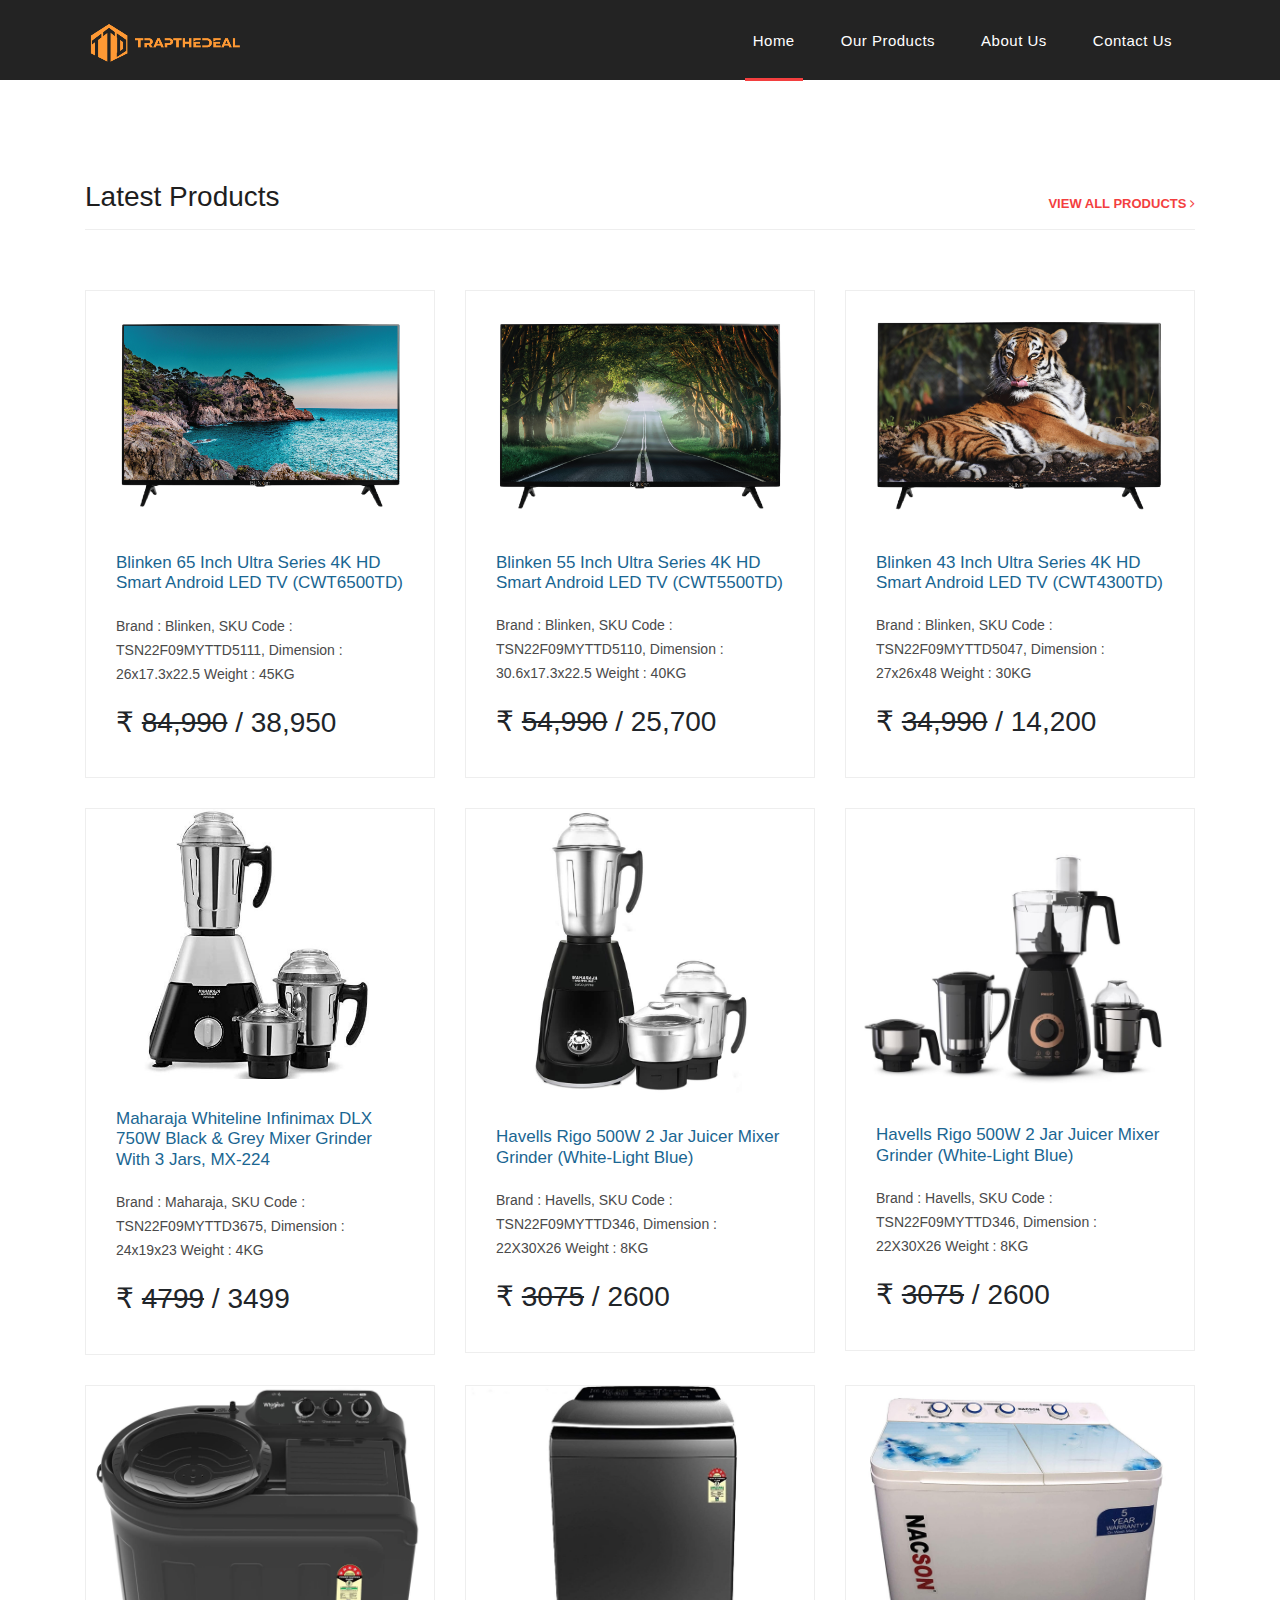
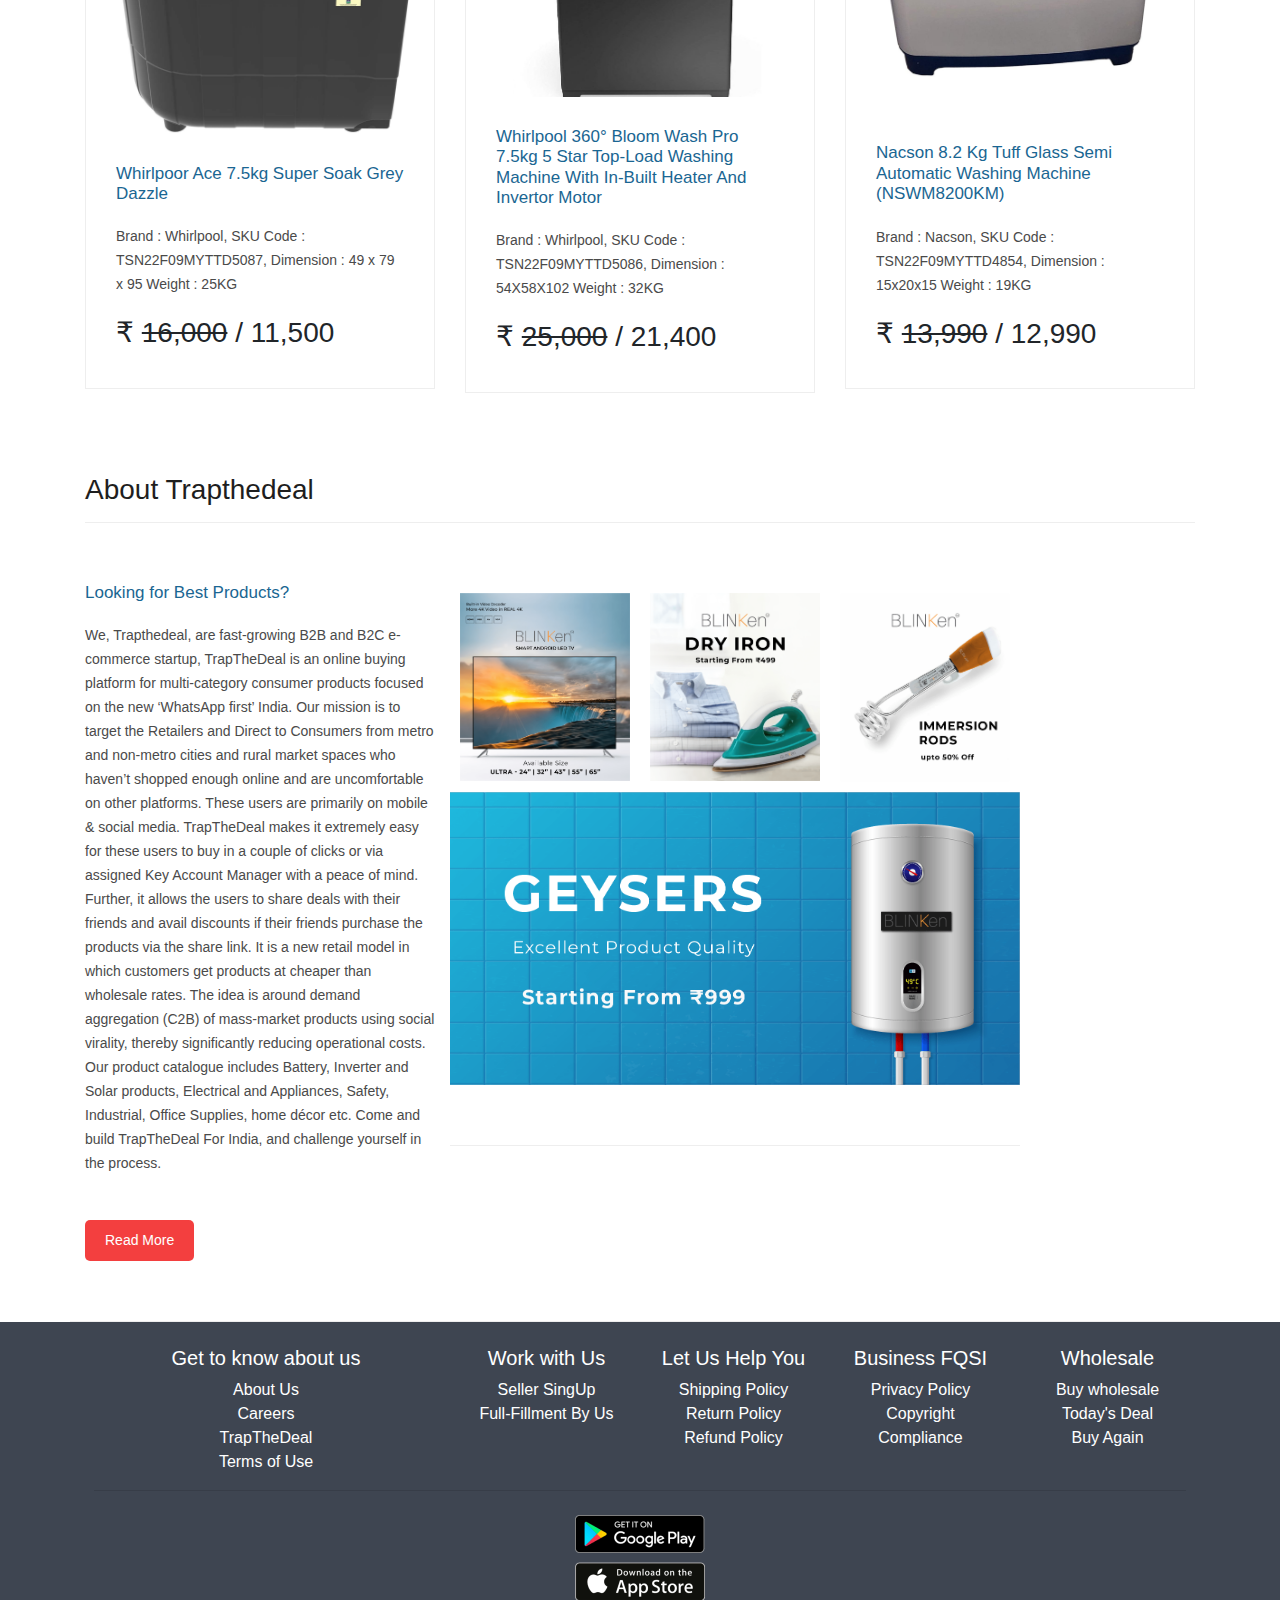
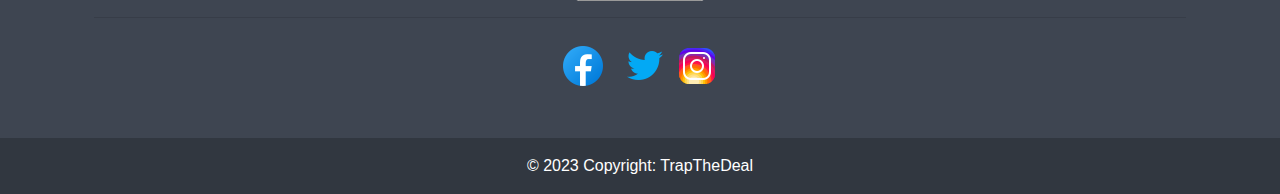
==== index.html @ 31ab30d5 "Update index.html" ====
<!DOCTYPE html>
<html lang="en">

<head>
    <meta charset="UTF-8">
    <meta http-equiv="X-UA-Compatible" content="IE=edge">
    <meta name="viewport" content="width=device-width, initial-scale=1">
    <title>Trapthedeal</title>
    <link rel="icon" href="assets/images/logo.png">
    <link rel="stylesheet" href="assets/css/fontawesome.css">
    <link rel="stylesheet" href="assets/css/templatemo-sixteen.css">
    <link rel="stylesheet" href="assets/css/owl.css">
    <link href="https://fonts.googleapis.com/css?family=Poppins:100,200,300,400,500,600,700,800,900&display=swap" rel="stylesheet">
    <link rel="stylesheet" href="assets/vendor/bootstrap/css/bootstrap.min.css">
    <link rel="stylesheet" href="assets/css/responsive.css">
</head>

<body>
    <!-- Header Start -->
    <header class="">
        <nav class="navbar navbar-expand-lg">
            <div class="container">
                <a title="logo" href="index.html" class="navbar-brand"><img src="assets/images/logo.png" alt="logo"></a>
                <button class="navbar-toggler" type="button" data-toggle="collapse" data-target="#navbarResponsive" aria-controls="navbarResponsive" aria-expanded="false" aria-label="Toggle navigation">
                    <span class="navbar-toggler-icon"></span>
                  </button>
                <div class="collapse navbar-collapse" id="navbarResponsive">
                    <ul class="navbar-nav ml-auto">
                        <li class="nav-item active">
                            <a class="nav-link" href="index.html">Home
                  <span class="sr-only">(current)</span>
                </a>
                        </li>
                        <li class="nav-item">
                            <a class="nav-link" href="products.html">Our Products</a>
                        </li>
                        <li class="nav-item">
                            <a class="nav-link" href="about.html">About Us</a>
                        </li>
                        <li class="nav-item">
                            <a class="nav-link" href="contact.html">Contact Us</a>
                        </li>
                    </ul>
                </div>
            </div>
        </nav>
    </header>
    <!-- Header Ends -->

    <!-- Page Content -->
    <!-- Banner Starts Here -->
    <div class="banner header-text">
        <div class="owl-banner owl-carousel">
            <div class="banner-item-01">
                <div class="text-content">
                    <h4>Best Offer</h4>
                    <h2>New Arrivals</h2>
                </div>
            </div>
            <div class="banner-item-02">
                <div class="text-content">
                    <h4>Flash Deals</h4>
                    <h2>Get your best products</h2>
                </div>
            </div>
            <div class="banner-item-03">
                <div class="text-content">
                    <h4>Last Minute</h4>
                    <h2>Grab last minute deals</h2>
                </div>
            </div>
        </div>
    </div>
    <!-- Banner Ends -->

    <div class="latest-products">
        <div class="container">
            <div class="row">
                <div class="col-md-12">
                    <div class="section-heading">
                        <h2>Latest Products</h2>
                        <a href="products.html">view all products <i class="fa fa-angle-right"></i></a>
                    </div>
                </div>
                <div class="col-md-4">
                    <div class="product-item">
                        <a title="link" href="#"><img src="assets/images/tv1.png" alt="tv"></a>
                        <div class="down-content">
                            <a title="tv" href="#">
                                <h4>Blinken 65 Inch Ultra Series 4K HD Smart Android LED TV (CWT6500TD)</h4>
                            </a>
                            <p>Brand : Blinken, SKU Code : TSN22F09MYTTD5111, Dimension : 26x17.3x22.5 Weight : 45KG</p>
                            <h3>₹
                                <del>84,990</del> / 38,950</h3>
                        </div>
                    </div>
                </div>
                <div class="col-md-4">
                    <div class="product-item">
                        <a title="link" href="#"><img src="assets/images/tv2.png" alt="tv"></a>
                        <div class="down-content">
                            <a href="#" title="tv">
                                <h4>Blinken 55 Inch Ultra Series 4K HD Smart Android LED TV (CWT5500TD)</h4>
                            </a>
                            <p>Brand : Blinken, SKU Code : TSN22F09MYTTD5110, Dimension : 30.6x17.3x22.5 Weight : 40KG</p>
                            <h3>₹ <del>54,990</del> / 25,700</h3>
                        </div>
                    </div>
                </div>
                <div class="col-md-4">
                    <div class="product-item">
                        <a title="link" href="#"><img src="assets/images/tv3.png" alt="tv"></a>
                        <div class="down-content">
                            <a href="#" title="tv">
                                <h4>Blinken 43 Inch Ultra Series 4K HD Smart Android LED TV (CWT4300TD)</h4>
                            </a>
                            <p>Brand : Blinken, SKU Code : TSN22F09MYTTD5047, Dimension : 27x26x48 Weight : 30KG</p>
                            <h3>₹ <del>34,990</del> / 14,200</h3>
                        </div>
                    </div>
                </div>
                <div class="col-md-4">
                    <div class="product-item">
                        <a title="link" href="#"><img src="assets/images/mg61.jpg" alt="mixer"></a>
                        <div class="down-content">
                            <a href="#" title="mixer">
                                <h4>Maharaja Whiteline Infinimax DLX 750W Black & Grey Mixer Grinder With 3 Jars, MX-224</h4>
                            </a>
                            <p>Brand : Maharaja, SKU Code : TSN22F09MYTTD3675, Dimension : 24x19x23 Weight : 4KG</p>
                            <h3>₹ <del>4799</del> / 3499</h3>
                        </div>
                    </div>
                </div>
                <div class="col-md-4">
                    <div class="product-item">
                        <a title="link" href="#"><img src="assets/images/mg5.jpg" alt="mixer"></a>
                        <div class="down-content">
                            <a href="#" title="mixer">
                                <h4>Havells Rigo 500W 2 Jar Juicer Mixer Grinder (White-Light Blue)</h4>
                            </a>
                            <p>Brand : Havells, SKU Code : TSN22F09MYTTD346, Dimension : 22X30X26 Weight : 8KG</p>
                            <h3>₹ <del>3075</del> / 2600</h3>
                        </div>
                    </div>
                </div>
                <div class="col-md-4">
                    <div class="product-item">
                        <a title="link" href="#"><img src="assets/images/mg71.jpg" alt="mixer"></a>
                        <div class="down-content">
                            <a href="#" title="mixer">
                                <h4>Havells Rigo 500W 2 Jar Juicer Mixer Grinder (White-Light Blue)</h4>
                            </a>
                            <p>Brand : Havells, SKU Code : TSN22F09MYTTD346, Dimension : 22X30X26 Weight : 8KG</p>
                            <h3>₹ <del>3075</del> / 2600</h3>
                        </div>
                    </div>
                </div>
                <div class="col-md-4">
                    <div class="product-item">
                        <a title="link" href="#"><img src="assets/images/wm3.jpg" alt="Washing Machine"></a>
                        <div class="down-content">
                            <a href="#" title="WM">
                                <h4>Whirlpoor Ace 7.5kg Super Soak Grey Dazzle</h4>
                            </a>
                            <p>Brand : Whirlpool, SKU Code : TSN22F09MYTTD5087, Dimension : 49 x 79 x 95 Weight : 25KG</p>
                            <h3>₹ <del>16,000</del> / 11,500</h3>
                        </div>
                    </div>
                </div>
                <div class="col-md-4">
                    <div class="product-item">
                        <a title="link" href="#"><img src="assets/images/wm41.jpg" alt="Washing Machine"></a>
                        <div class="down-content">
                            <a href="#" title="WM">
                                <h4>Whirlpool 360° Bloom Wash Pro 7.5kg 5 Star Top-Load Washing Machine With In-Built Heater And Invertor Motor</h4>
                            </a>
                            <p>Brand : Whirlpool, SKU Code : TSN22F09MYTTD5086, Dimension : 54X58X102 Weight : 32KG</p>
                            <h3>₹ <del>25,000</del> / 21,400</h3>
                        </div>
                    </div>
                </div>
                <div class="col-md-4">
                    <div class="product-item">
                        <a title="link" href="#"><img src="assets/images/wm7.jpg" alt="Washing Machine"></a>
                        <div class="down-content">
                            <a href="#" title="WM">
                                <h4>Nacson 8.2 Kg Tuff Glass Semi Automatic Washing Machine (NSWM8200KM)</h4>
                            </a>
                            <p>Brand : Nacson, SKU Code : TSN22F09MYTTD4854, Dimension : 15x20x15 Weight : 19KG</p>
                            <h3>₹ <del>13,990</del> / 12,990</h3>
                        </div>
                    </div>
                </div>
            </div>
        </div>
    </div>
    <div class="best-features">
        <div class="container">
            <div class="row">
                <div class="col-md-12">
                    <div class="section-heading">
                        <h2>About Trapthedeal</h2>
                    </div>
                </div>
                <div class="col-md-4">
                    <div class="left-content">
                        <h4>Looking for Best Products?</h4>
                        <p>
                            We, Trapthedeal, are fast-growing B2B and B2C e-commerce startup, TrapTheDeal is an online buying platform for multi-category consumer products focused on the new ‘WhatsApp first’ India. Our mission is to target the Retailers and Direct to Consumers from
                            metro and non-metro cities and rural market spaces who haven’t shopped enough online and are uncomfortable on other platforms. These users are primarily on mobile & social media. TrapTheDeal makes it extremely easy for these
                            users to buy in a couple of clicks or via assigned Key Account Manager with a peace of mind. Further, it allows the users to share deals with their friends and avail discounts if their friends purchase the products via the
                            share link. It is a new retail model in which customers get products at cheaper than wholesale rates. The idea is around demand aggregation (C2B) of mass-market products using social virality, thereby significantly reducing
                            operational costs. Our product catalogue includes Battery, Inverter and Solar products, Electrical and Appliances, Safety, Industrial, Office Supplies, home décor etc. Come and build TrapTheDeal For India, and challenge yourself
                            in the process.
                        </p>
                        <a href="about.html" class="filled-button" title="read more">Read More</a>
                    </div>
                </div>
                <div class="col-md-6">
                    <div class="right-image">
                        <div class="row">
                            <div class="column">
                                <img src="assets/images/img.png" alt="">
                            </div>
                            <div class="column">
                                <img src="assets/images/img1.png" alt="">
                            </div>
                            <div class="column">
                                <img src="assets/images/img2.png" alt="">
                            </div>
                            <img src="assets/images/website banner New-03-min.png" alt="">
                        </div>
                    </div>
                </div>
            </div>
        </div>
    </div>
    <footer class="text-center text-lg-start text-white" style="background-color: #3e4551">
        <!-- Grid container -->
        <div class="container p-4 pb-0">
            <!-- Section: Links -->
            <section class="">
                <!--Grid row-->
                <div class="row">
                    <!--Grid column-->
                    <div class="col-lg-4 col-md-6 mb-4 mb-md-0">
                        <h5>Get to know about us</h5>
                        <ul class="list-unstyled mb-0">
                            <li>
                                <a href="#!" class="text-white">About Us</a>
                            </li>
                            <li>
                                <a href="#!" class="text-white">Careers</a>
                            </li>
                            <li>
                                <a href="#!" class="text-white">TrapTheDeal</a>
                            </li>
                            <li>
                                <a href="#!" class="text-white">Terms of Use</a>
                            </li>
                        </ul>

                    </div>
                    <!--Grid column-->

                    <!--Grid column-->
                    <div class="col-lg-2">
                        <h5>Work with Us</h5>

                        <ul class="list-unstyled mb-0">
                            <li>
                                <a href="#!" class="text-white">Seller SingUp</a>
                            </li>
                            <li>
                                <a href="#!" class="text-white">Full-Fillment By Us</a>
                            </li>
                        </ul>
                    </div>
                    <!--Grid column-->

                    <!--Grid column-->
                    <div class="col-lg-2">
                        <h5>Let Us Help You</h5>

                        <ul class="list-unstyled mb-0">
                            <li>
                                <a href="#!" class="text-white">Shipping Policy</a>
                            </li>
                            <li>
                                <a href="#!" class="text-white">Return Policy</a>
                            </li>
                            <li>
                                <a href="#!" class="text-white">Refund Policy</a>
                            </li>
                        </ul>
                    </div>
                    <!--Grid column-->

                    <!--Grid column-->
                    <div class="col-lg-2">
                        <h5>Business FQSI</h5>

                        <ul class="list-unstyled mb-0">
                            <li>
                                <a href="#!" class="text-white">Privacy Policy</a>
                            </li>
                            <li>
                                <a href="#!" class="text-white">Copyright</a>
                            </li>
                            <li>
                                <a href="#!" class="text-white">Compliance</a>
                            </li>
                        </ul>
                    </div>
                    <!--Grid column-->

                    <!--Grid column-->
                    <div class="col-lg-2">
                        <h5>Wholesale</h5>

                        <ul class="list-unstyled mb-0">
                            <li>
                                <a href="#!" class="text-white">Buy wholesale</a>
                            </li>
                            <li>
                                <a href="#!" class="text-white">Today's Deal</a>
                            </li>
                            <li>
                                <a href="#!" class="text-white">Buy Again</a>
                            </li>
                        </ul>
                    </div>
                    <!--Grid column-->
                </div>
                <!--Grid row-->
            </section>
            <!-- Section: Links -->

            <hr class="mb-4" />

            <!-- Section: CTA -->
            <section class="">

                <ul>
                    <li>
                        <a title="playstore" href="https://play.google.com/store/apps/details?id=com.trapthedeal.app">
                            <img src="assets/images/playstore.png" alt="">
                        </a>
                    </li>
                    <li>
                        <a title="AppStore" href="#">
                            <img src="assets/images/AppStore.png" alt="">
                        </a>
                    </li>
                </ul>
            </section>
            <!-- Section: CTA -->

            <hr class="mb-4" />

            <!-- Section: Social media -->
            <section class="mb-4 text-center">
                <!-- Facebook -->
                <a href="#!" role="button">
                    <img src="assets/images/icons8-facebook-48.png" alt="">
                </a>

                <!-- Twitter -->
                <a href="#!" role="button" style="padding-left: 10px;">
                    <img src="assets/images/icons8-twitter-48.png" alt="">
                </a>


                <!-- Instagram -->
                <a href="#!" role="button">
                    <img src="assets/images/icons8-instagram-48.png" alt="">
                </a>


            </section>
            <!-- Section: Social media -->
        </div>
        <!-- Grid container -->

        <!-- Copyright -->
        <div class="text-center p-3" style="background-color: rgba(0, 0, 0, 0.2)">
            © 2023 Copyright:
            <a class="text-white" href="https://trapthedeal.com/">TrapTheDeal</a
  >
</div>
<!-- Copyright -->
</footer>
</body>

</html>

</html>
---- assets/css/templatemo-sixteen.css ----
/*

TemplateMo 546 Sixteen Clothing

https://templatemo.com/tm-546-sixteen-clothing

*/

body {
    font-family: 'Poppins', sans-serif;
    overflow-x: hidden;
    text-rendering: optimizeLegibility;
    -webkit-font-smoothing: antialiased;
    -moz-osx-font-smoothing: grayscale;
}

p {
    margin-bottom: 0px;
    font-size: 14px;
    font-weight: 300;
    color: #4a4a4a;
    line-height: 24px;
}

a {
    text-decoration: none!important;
}

ul {
    padding: 0;
    margin: 0;
    list-style: none;
}

.column {
    float: left;
    width: 33.33%;
    padding: 10px;
}

.row::after {
    content: "";
    clear: both;
    display: table;
}

h1,
h2,
h3,
h4,
h5,
h6 {
    margin: 0px;
}

ul.social-icons li {
    display: inline-block;
    margin-right: 3px;
}

ul.social-icons li:last-child {
    margin-right: 0px;
}

ul.social-icons li a {
    width: 50px;
    height: 50px;
    display: inline-block;
    line-height: 50px;
    background-color: #eee;
    color: #121212;
    font-size: 18px;
    text-align: center;
    transition: all .3s;
}

ul.social-icons li a:hover {
    background-color: #f33f3f;
    color: #fff;
}

a.filled-button {
    background-color: #f33f3f;
    color: #fff;
    font-size: 14px;
    text-transform: capitalize;
    font-weight: 300;
    padding: 10px 20px;
    border-radius: 5px;
    display: inline-block;
    transition: all 0.3s;
}

a.filled-button:hover {
    background-color: #121212;
    color: #fff;
}

.section-heading {
    text-align: left;
    margin-bottom: 60px;
    border-bottom: 1px solid #eee;
}

.section-heading h2 {
    font-size: 28px;
    font-weight: 400;
    color: #1e1e1e;
    margin-bottom: 15px;
}

.products-heading {
    background-image: url(../images/products-heading.jpg);
}

.about-heading {
    background-image: url(../images/about-heading.jpg);
}

.contact-heading {
    background-image: url(../images/contact-heading.jpg);
}

.page-heading {
    padding: 210px 0px 130px 0px;
    text-align: center;
    background-position: center center;
    background-repeat: no-repeat;
    background-size: cover;
}

.page-heading .text-content h4 {
    color: #f33f3f;
    font-size: 22px;
    text-transform: uppercase;
    font-weight: 700;
    margin-bottom: 15px;
}

.page-heading .text-content h2 {
    color: #fff;
    font-size: 62px;
    text-transform: uppercase;
    letter-spacing: 5px;
}

#preloader {
    overflow: hidden;
    background: #f33f3f;
    left: 0;
    right: 0;
    top: 0;
    bottom: 0;
    position: fixed;
    z-index: 9999999;
    color: #fff;
}

#preloader .jumper {
    left: 0;
    top: 0;
    right: 0;
    bottom: 0;
    display: block;
    position: absolute;
    margin: auto;
    width: 50px;
    height: 50px;
}

#preloader .jumper>div {
    background-color: #fff;
    width: 10px;
    height: 10px;
    border-radius: 100%;
    -webkit-animation-fill-mode: both;
    animation-fill-mode: both;
    position: absolute;
    opacity: 0;
    width: 50px;
    height: 50px;
    -webkit-animation: jumper 1s 0s linear infinite;
    animation: jumper 1s 0s linear infinite;
}

#preloader .jumper>div:nth-child(2) {
    -webkit-animation-delay: 0.33333s;
    animation-delay: 0.33333s;
}

#preloader .jumper>div:nth-child(3) {
    -webkit-animation-delay: 0.66666s;
    animation-delay: 0.66666s;
}

@-webkit-keyframes jumper {
    0% {
        opacity: 0;
        -webkit-transform: scale(0);
        transform: scale(0);
    }
    5% {
        opacity: 1;
    }
    100% {
        -webkit-transform: scale(1);
        transform: scale(1);
        opacity: 0;
    }
}

@keyframes jumper {
    0% {
        opacity: 0;
        -webkit-transform: scale(0);
        transform: scale(0);
    }
    5% {
        opacity: 1;
    }
    100% {
        opacity: 0;
    }
}


/* Header Style */

header {
    position: absolute;
    z-index: 99999;
    width: 100%;
    height: 80px;
    background-color: #232323;
    -webkit-transition: all 0.3s ease-in-out 0s;
    -moz-transition: all 0.3s ease-in-out 0s;
    -o-transition: all 0.3s ease-in-out 0s;
    transition: all 0.3s ease-in-out 0s;
}

header .navbar {
    padding: 17px 0px;
}

.background-header .navbar {
    padding: 17px 0px;
}

.background-header {
    top: 0;
    position: fixed;
    background-color: #fff!important;
    box-shadow: 0px 1px 10px rgba(0, 0, 0, 0.1);
}

.background-header .navbar-brand h2 {
    color: #121212!important;
}

.background-header .navbar-nav a.nav-link {
    color: #1e1e1e!important;
}

.background-header .navbar-nav .nav-link:hover,
.background-header .navbar-nav .active>.nav-link,
.background-header .navbar-nav .nav-link.active,
.background-header .navbar-nav .nav-link.show,
.background-header .navbar-nav .show>.nav-link {
    color: #f33f3f!important;
}

.navbar .navbar-brand {
    float: left;
    margin-top: -12px;
    outline: none;
}

.navbar .navbar-brand h2 {
    color: #fff;
    text-transform: uppercase;
    font-size: 24px;
    font-weight: 700;
    -webkit-transition: all .3s ease 0s;
    -moz-transition: all .3s ease 0s;
    -o-transition: all .3s ease 0s;
    transition: all .3s ease 0s;
}

.navbar .navbar-brand h2 em {
    font-style: normal;
    color: #f33f3f;
}

#navbarResponsive {
    z-index: 999;
}

.navbar-collapse {
    text-align: center;
}

.navbar .navbar-nav .nav-item {
    margin: 0px 15px;
}

.navbar .navbar-nav a.nav-link {
    text-transform: capitalize;
    font-size: 15px;
    font-weight: 500;
    letter-spacing: 0.5px;
    color: #fff;
    transition: all 0.5s;
    margin-top: 5px;
}

.navbar .navbar-nav .nav-link:hover,
.navbar .navbar-nav .active>.nav-link,
.navbar .navbar-nav .nav-link.active,
.navbar .navbar-nav .nav-link.show,
.navbar .navbar-nav .show>.nav-link {
    color: #fff;
    padding-bottom: 25px;
    border-bottom: 3px solid #f33f3f;
}

.navbar .navbar-toggler-icon {
    background-image: none;
}

.navbar .navbar-toggler {
    border-color: #fff;
    background-color: #fff;
    height: 36px;
    outline: none;
    border-radius: 0px;
    position: absolute;
    right: 30px;
    top: 20px;
}

.navbar .navbar-toggler-icon:after {
    content: '\f0c9';
    color: #f33f3f;
    font-size: 18px;
    line-height: 26px;
    font-family: 'FontAwesome';
}


/* Banner Style */

.banner {
    position: relative;
    text-align: center;
    padding-top: 80px;
}

.banner-item-01 {
    padding: 300px 0px;
    background-image: url(assets\images\slide_01.jpg);
    background-size: cover;
    background-repeat: repeat;
    background-position: center center;
}

.banner-item-02 {
    padding: 300px 0px;
    background-image: url(assets\images\slide_02.jpg);
    background-size: cover;
    background-repeat: repeat;
    background-position: center center;
}

.banner-item-03 {
    padding: 300px 0px;
    background-image: url(assets\images\slide_03.jpg);
    background-size: cover;
    background-repeat: repeat;
    background-position: center center;
}

.banner .banner-item {
    max-height: 600px;
}

.banner .text-content {
    position: absolute;
    top: 50%;
    transform: translateY(-50%);
    text-align: center;
    width: 100%;
}

.banner .text-content h4 {
    color: #f33f3f;
    font-size: 22px;
    text-transform: uppercase;
    font-weight: 700;
    margin-bottom: 15px;
}

.banner .text-content h2 {
    color: #fff;
    font-size: 62px;
    text-transform: uppercase;
    letter-spacing: 5px;
}

.owl-banner .owl-dots .owl-dot {
    border-radius: 3px;
}

.owl-banner .owl-dots {
    display: -webkit-box;
    display: -webkit-flex;
    display: -ms-flexbox;
    display: flex;
    -ms-flex-pack: center;
    -webkit-justify-content: center;
    justify-content: center;
    position: absolute;
    left: 50%;
    transform: translateX(-50%);
    bottom: 30px;
}

.owl-banner .owl-dots .owl-dot {
    width: 10px;
    height: 10px;
    border-radius: 50%;
    margin: 0 10px;
    background-color: #fff;
    opacity: 0.5;
}

.owl-banner .owl-dots .owl-dot:focus {
    outline: none
}

.owl-banner .owl-dots .owl-dot.active {
    background-color: #fff;
    opacity: 1;
}


/* Latest Produtcs */

.latest-products {
    margin-top: 100px;
}

.latest-products .section-heading a {
    float: right;
    margin-top: -35px;
    text-transform: uppercase;
    font-size: 13px;
    font-weight: 700;
    color: #f33f3f;
}

.product-item {
    border: 1px solid #eee;
    margin-bottom: 30px;
}

.product-item .down-content {
    padding: 30px;
    position: relative;
}

.product-item img {
    width: 100%;
    overflow: hidden;
}

.product-item .down-content h4 {
    font-size: 17px;
    color: #1a6692;
    margin-bottom: 20px;
}

.product-item .down-content h6 {
    position: absolute;
    top: 30px;
    right: 30px;
    font-size: 18px;
    color: #121212;
}

.product-item .down-content p {
    margin-bottom: 20px;
}

.product-item .down-content ul li {
    display: inline-block;
}

.product-item .down-content ul li i {
    color: #f33f3f;
    font-size: 14px;
}

.product-item .down-content span {
    position: absolute;
    right: 30px;
    bottom: 30px;
    font-size: 13px;
    color: #f33f3f;
    font-weight: 500;
}


/* Best Features */

.about-features {
    margin-top: 100px!important;
}

.about-features p {
    border-bottom: 1px solid #eee;
    padding-bottom: 20px;
}

.about-features .container .row {
    padding-bottom: 0px!important;
    border-bottom: none!important;
}

.best-features {
    margin-top: 50px;
}

.best-features .container .row {
    border-bottom: 1px solid #eee;
    padding-bottom: 60px;
}

.best-features img {
    width: 100%;
    overflow: hidden;
}

.best-features h4 {
    font-size: 17px;
    color: #1a6692;
    margin-bottom: 20px;
}

.best-features ul.featured-list li {
    display: block;
    margin-bottom: 10px;
}

.best-features p {
    margin-bottom: 25px;
}

.best-features ul.featured-list li a {
    font-size: 14px;
    color: #4a4a4a;
    font-weight: 300;
    transition: all .3s;
    position: relative;
    padding-left: 13px;
}

.best-features ul.featured-list li a:before {
    content: '';
    width: 5px;
    height: 5px;
    display: inline-block;
    background-color: #4a4a4a;
    position: absolute;
    left: 0;
    transition: all .3s;
    top: 8px;
}

.best-features ul.featured-list li a:hover {
    color: #f33f3f;
}

.best-features ul.featured-list li a:hover::before {
    background-color: #f33f3f;
}

.best-features .filled-button {
    margin-top: 20px;
}


/* Call To Action */

.call-to-action .inner-content {
    margin-top: 60px;
    padding: 30px;
    background-color: #f7f7f7;
    border-radius: 5px;
}

.call-to-action .inner-content h4 {
    font-size: 17px;
    color: #1a6692;
    margin-bottom: 15px;
}

.call-to-action .inner-content em {
    font-style: normal;
    font-weight: 700;
}

.call-to-action .inner-content .col-md-4 {
    text-align: right;
}

.call-to-action .inner-content .filled-button {
    margin-top: 12px;
}


/* Footer */

footer {
    text-align: center;
}

footer .inner-content {
    border-top: 1px solid #eee;
    margin-top: 60px;
    padding: 60px 0px;
}

footer .inner-content p {
    text-transform: uppercase;
}

footer .inner-content p a {
    color: #f33f3f;
    margin-left: 3px;
}


/* Product Page */

.products {
    margin-top: 100px;
}

.products .filters {
    text-align: center;
    border-bottom: 1px solid #eee;
    padding-bottom: 10px;
    margin-bottom: 60px;
}

.products .filters li {
    text-transform: uppercase;
    font-size: 13px;
    font-weight: 700;
    color: #121212;
    display: inline-block;
    margin: 0px 10px;
    transition: all .3s;
    cursor: pointer;
}

.products .filters ul li.active,
.products .filters ul li:hover {
    color: #f33f3f;
}

.products ul.pages {
    margin-top: 30px;
    text-align: center;
}

.products ul.pages li {
    display: inline-block;
    margin: 0px 2px;
}

.products ul.pages li a {
    width: 44px;
    height: 44px;
    display: inline-block;
    line-height: 42px;
    border: 1px solid #eee;
    font-size: 15px;
    font-weight: 700;
    color: #121212;
    transition: all .3s;
}

.products ul.pages li a:hover,
.products ul.pages li.active a {
    background-color: #f33f3f;
    border-color: #f33f3f;
    color: #fff;
}


/* Team Members */

.team-members {
    margin-top: 100px;
}

.team-member {
    border: 1px solid #eee;
    margin-bottom: 30px;
}

.team-member img {
    width: 100%;
    overflow: hidden;
}

.team-member .down-content {
    padding: 30px;
    text-align: center;
}

.team-member .thumb-container {
    position: relative;
}

.team-member .thumb-container .hover-effect {
    position: absolute;
    background-color: rgba(243, 63, 63, 0.9);
    top: 0;
    left: 0;
    width: 100%;
    height: 100%;
    opacity: 0;
    visibility: hidden;
    transition: all .5s;
}

.team-member .thumb-container .hover-effect .hover-content {
    position: absolute;
    display: inline-block;
    width: 100%;
    text-align: center;
    top: 50%;
    transform: translateY(-50%);
}

.team-member .thumb-container .hover-effect .hover-content ul.social-icons li a:hover {
    background-color: #fff;
    color: #f33f3f;
}

.team-member:hover .hover-effect {
    visibility: visible;
    opacity: 1;
}

.team-member .down-content h4 {
    font-size: 17px;
    color: #1a6692;
    margin-bottom: 8px;
}

.team-member .down-content span {
    display: block;
    font-size: 13px;
    color: #f33f3f;
    font-weight: 500;
    margin-bottom: 20px;
}


/* Services */

.services {
    background-image: url(../images/services-bg.jpg);
    background-position: center center;
    background-repeat: no-repeat;
    background-size: cover;
    background-attachment: fixed;
    padding: 100px 0px;
}

.services .service-item {
    text-align: center;
}

.services .service-item .icon {
    background-color: #f7f7f7;
    padding: 40px;
}

.services .service-item .icon i {
    width: 100px;
    height: 100px;
    display: inline-block;
    text-align: center;
    line-height: 100px;
    background-color: #f33f3f;
    color: #fff;
    font-size: 32px;
}

.services .service-item .down-content {
    background-color: #fff;
    padding: 40px 30px;
}

.services .service-item .down-content h4 {
    font-size: 17px;
    color: #1a6692;
    margin-bottom: 20px;
}

.services .service-item .down-content p {
    margin-bottom: 25px;
}


/* Clients */

.happy-clients {
    margin-top: 100px;
    margin-bottom: 40px;
}

.happy-clients .client-item img {
    max-width: 100%;
    overflow: hidden;
    transition: all .3s;
    cursor: pointer;
}

.happy-clients .client-item img:hover {
    opacity: 0.8;
}


/* Find Us */

.find-us {
    margin-top: 100px;
}

.find-us p {
    border-bottom: 1px solid #eee;
    padding-bottom: 30px;
    margin-bottom: 30px;
}

.find-us h4 {
    font-size: 17px;
    color: #1a6692;
    margin-bottom: 20px;
}

.find-us .left-content {
    margin-left: 30px;
}


/* Send Message */

.send-message {
    margin-top: 100px;
}

.contact-form input {
    font-size: 14px;
    width: 100%;
    height: 44px;
    display: inline-block;
    line-height: 42px;
    border: 1px solid #eee;
    border-radius: 0px;
    margin-bottom: 30px;
}

.contact-form input:focus {
    box-shadow: none;
    border: 1px solid #eee;
}

.contact-form textarea {
    font-size: 14px;
    width: 100%;
    min-width: 100%;
    min-height: 120px;
    height: 120px;
    max-height: 180px;
    border: 1px solid #eee;
    border-radius: 0px;
    margin-bottom: 30px;
}

.contact-form textarea:focus {
    box-shadow: none;
    border: 1px solid #eee;
}

.contact-form button.filled-button {
    background-color: #f33f3f;
    color: #fff;
    font-size: 14px;
    text-transform: capitalize;
    font-weight: 300;
    padding: 10px 20px;
    border-radius: 5px;
    display: inline-block;
    transition: all 0.3s;
    border: none;
    outline: none;
    cursor: pointer;
}

.contact-form button.filled-button:hover {
    background-color: #121212;
    color: #fff;
}

.accordion {
    margin-left: 30px;
}

.accordion a {
    cursor: pointer;
    font-size: 17px;
    color: #1a6692!important;
    margin-bottom: 20px;
    transition: all .3s;
}

.accordion a:hover {
    color: #f33f3f!important;
}

.accordion a.active {
    color: #f33f3f!important;
}

.accordion li .content {
    display: none;
    margin-top: 10px;
}

.accordion li:first-child {
    border-top: 1px solid #eee;
}

.accordion li {
    border-bottom: 1px solid #eee;
    padding: 15px 0px;
}


/* Responsive Style */

@media (max-width: 768px) {
    .banner .text-content {
        width: 90%;
        margin-left: 5%;
    }
    .banner .text-content h4 {
        font-size: 22px;
    }
    .banner .text-content h2 {
        font-size: 36px;
        letter-spacing: 0.5px;
    }
    .banner-item-01,
    .banner-item-02,
    .banner-item-03 {
        padding: 180px 0px;
    }
    .page-heading .text-content h4 {
        font-size: 22px;
    }
    .page-heading .text-content h2 {
        font-size: 36px;
        letter-spacing: 0.5px;
    }
    .latest-products .section-heading a {
        float: none;
        margin-top: 0px;
        display: block;
        margin-bottom: 20px;
    }
    .product-item .down-content h4 {
        margin-bottom: 20px!important;
    }
    .product-item .down-content h6 {
        position: absolute!important;
        top: 30px!important;
        right: 30px!important;
    }
    .product-item .down-content span {
        position: absolute!important;
        right: 30px!important;
        bottom: 30px!important;
    }
    .best-features .left-content {
        margin-bottom: 30px;
    }
    .call-to-action .inner-content {
        text-align: center;
    }
    .call-to-action .inner-content .filled-button {
        text-align: center;
        width: 100%;
        margin-top: 20px;
    }
    .about-features img {
        margin-bottom: 30px;
    }
    .service-item {
        margin-bottom: 30px;
    }
    .find-us #map {
        margin-bottom: 30px;
    }
    .find-us .left-content {
        margin-left: 0px;
    }
    .send-message .accordion {
        margin-top: 30px;
        margin-left: 0px;
    }
}

@media (max-width: 992px) {
    .navbar .navbar-brand {
        position: absolute;
        left: 30px;
        top: 32px;
    }
    .navbar .navbar-brand {
        width: auto;
    }
    .navbar:after {
        display: none;
    }
    #navbarResponsive {
        z-index: 99999;
        position: absolute;
        top: 80px;
        left: 0;
        width: 100%;
        text-align: center;
        background-color: #fff;
        box-shadow: 0px 10px 10px rgba(0, 0, 0, 0.1);
    }
    .navbar .navbar-nav .nav-item {
        border-bottom: 1px solid #eee;
    }
    .navbar .navbar-nav .nav-item:last-child {
        border-bottom: none;
    }
    .navbar .navbar-nav a.nav-link {
        padding: 15px 0px;
        color: #1e1e1e!important;
    }
    .navbar .navbar-nav .nav-link:hover,
    .navbar .navbar-nav .active>.nav-link,
    .navbar .navbar-nav .nav-link.active,
    .navbar .navbar-nav .nav-link.show,
    .navbar .navbar-nav .show>.nav-link {
        color: #f33f3f!important;
        border-bottom: none!important;
        padding-bottom: 15px;
    }
    .product-item .down-content h4 {
        margin-bottom: 10px;
    }
    .product-item .down-content h6 {
        position: relative;
        top: 0;
        right: 0;
        margin-bottom: 20px;
    }
    .product-item .down-content span {
        position: relative;
        right: 0;
        bottom: 0;
    }
}
---- assets/css/responsive.css ----
/*--------------------------------------------------------------------- File Name: responsive.css ---------------------------------------------------------------------*/


/*------------------------------------------------------------------- 991px x 768px ---------------------------------------------------------------------*/

@media only screen and (min-width: 768px) and (max-width: 991px) {
    .header-search {
        padding: 15px 0px;
    }
}


/*------------------------------------------------------------------- 767px x 599px ---------------------------------------------------------------------*/

@media only screen and (min-width: 599px) and (max-width: 767px) {
    .logo {
        text-align: center;
    }
    .cart-content-right {
        padding-bottom: 5px;
    }
    .mg {
        margin: 0px 0px;
    }
    .menu-area-main {
        height: 256px;
        overflow-y: auto;
    }
    .megamenu>.row [class*="col-"] {
        padding: 0px;
    }
    .menu-area-main .megamenu .men-cat {
        padding: 0px 15px;
    }
    .menu-area-main .megamenu .women-cat {
        padding: 0px 15px;
    }
    .menu-area-main .megamenu .el-cat {
        padding: 0px 15px;
    }
    .mean-container .mean-nav ul li a.mean-expand {
        height: 19px;
    }
    .category-box.women-box {
        display: none;
    }
    .cart-box {
        display: inline-block;
        margin: 0px 30px;
    }
    .wish-box {
        float: none;
        margin: 0px 30px;
        display: inline-block;
    }
    .menu-add {
        display: none;
    }
    .category-box {
        display: none;
    }
    .mean-container .mean-nav ul li ol {
        padding: 0px;
    }
    .mean-container .mean-nav ul li a {
        padding: 10px 20px;
        width: 94.8%;
    }
    .mean-container .mean-nav ul li li a {
        width: 92%;
        padding: 1em 4%;
    }
    .mean-container .mean-nav ul li li li a {
        width: 100%;
    }
    .header-search {
        padding: 15px 0px;
    }
    #collapseFilter.d-md-block {
        padding: 30px 0px;
    }
}


/*------------------------------------------------------------------- 599px x 280px ---------------------------------------------------------------------*/

@media only screen and (min-width: 280px) and (max-width: 599px) {
    .cart-content-right {
        padding-bottom: 5px;
    }
    .megamenu>.row [class*="col-"] {
        padding: 0px;
    }
    .menu-area-main .megamenu .men-cat {
        padding: 0px 15px;
    }
    .menu-area-main .megamenu .women-cat {
        padding: 0px 15px;
    }
    .menu-area-main .megamenu .el-cat {
        padding: 0px 15px;
    }
    .mean-container .mean-nav ul li a {
        padding: 1em 4%;
        width: 92%;
    }
    .mean-container .mean-nav ul li li a {
        width: 90%;
        padding: 1em 5%;
    }
    .mean-container .sub-full.megamenu-categories ol li a {
        padding: 5px 0px;
        text-transform: capitalize;
        width: 100%;
    }
    .megamenu .sub-full.megamenu-categories .women-box .banner-up-text a {
        width: auto;
        border: none;
        float: none;
    }
    .menu-area-main {
        height: 45px;
        overflow-y: auto;
    }
    .mean-container .mean-nav ul li a.mean-expand {
        top: 0;
    }
}

@media (min-width: 992px) and (max-width: 1199px) {
    #my_slider a.carousel-control-prev {
        left: 455px;
        top: 94%;
    }
    #my_slider a.carousel-control-next {
        right: 400px;
        top: 94%;
    }
    #main_slider a.carousel-control-prev {
        left: 825px;
        top: 80%;
    }
    #main_slider a.carousel-control-next {
        right: 20px;
        top: 80%;
    }
    .navbar-expand-lg .navbar-nav .nav-link {
        padding-right: 8px;
        padding-left: 8px;
        font-size: 14px;
    }
    .login_menu li {
        float: left;
        font-size: 14px;
    }
    .header_section::after {
        width: 330px;
    }
    .header_section {
        background-image: linear-gradient(-13deg, #ffffff 25%, #274d5a 20%);
    }
    .best_text {
        left: 35px;
    }
    .image_1 {
        padding-top: 100px;
    }
    .number_text {
        margin-right: 95px;
    }
    .number_text_2 {
        margin-right: 135px;
    }
    .client_right {
        width: 70%;
        padding: 70px 0px 50px 20px;
    }
    .subscribe_bt {
        float: none;
    }
}

@media (min-width: 768px) and (max-width: 991px) {
    #main_slider a.carousel-control-prev {
        position: absolute;
        left: 175px;
        top: 90%;
        display: none;
    }
    #main_slider a.carousel-control-next {
        position: absolute;
        left: 236px;
        top: 90%;
        display: none;
    }
    .navbar-toggler:not(:disabled):not(.disabled) {
        display: block;
    }
    #main {
        display: none;
    }
    .navbar-light .navbar-toggler-icon {
        background-image: url(../images/toggle-icon1.png);
        width: 40px;
    }
    .navbar-light .navbar-toggler {
        color: rgba(0, 0, 0, .5);
        border-color: transparent !important;
    }
    .navbar-toggler {
        padding: 0;
    }
    .header_section {
        background-image: linear-gradient(-13deg, #fff 13%, #274d5a 12%);
    }
    .banner_taital {
        padding-top: 0px;
    }
    .box_main::after {
        width: 340px;
        height: 500px;
    }
    .number_text {
        margin-right: 50px;
    }
    .cycles_text::after {
        width: 90px;
    }
    .image_2 {
        padding-left: 20px;
    }
    .box_main_3::after {
        width: 330px;
        height: 380px;
    }
    .read_btn_main {
        margin-top: 70px;
    }
    .image_5 {
        width: 90%;
    }
    .about_main::after {
        width: 100%;
        height: 98%;
    }
    .about_main::before {
        width: 94%;
        top: 311px;
        height: 240px;
        left: -168px;
    }
    .about_section {
        background-size: cover;
        height: 828px;
        margin-bottom: 180px;
    }
    .client_right {
        width: 70%;
        padding: 20px 0px 0px 15px;
    }
    #my_slider a.carousel-control-prev {
        left: 330px;
    }
    #my_slider a.carousel-control-next {
        right: 300px;
    }
    .post_text {
        font-size: 14px;
    }
    .long_text {
        font-size: 14px;
    }
    .contact_section {
        padding-top: 0px;
    }
    .footer_section {
        padding-top: 0px;
        padding-bottom: 50px;
    }
    .email_text {
        width: 50%;
    }
    .subscribe_bt {
        float: none;
    }
    #navbarSupportedContent {
        transform: translateX(0);
    }
    .navbar-expand-lg .navbar-nav .nav-link {
        color: #000 !important;
        ;
        text-align: center;
        justify-content: center;
    }
    .login_menu {
        display: none;
    }
}

@media (min-width: 576px) and (max-width: 767px) {
    #main_slider a.carousel-control-prev {
        position: absolute;
        left: 175px;
        top: 90%;
        display: none;
    }
    #main_slider a.carousel-control-next {
        position: absolute;
        left: 236px;
        top: 90%;
        display: none;
    }
    .navbar-toggler:not(:disabled):not(.disabled) {
        display: block;
    }
    .bg-light {
        background-color: #ffffff !important;
    }
    #main {
        display: none;
    }
    .navbar-light .navbar-toggler-icon {
        background-image: url(../images/toggle-icon1.png);
        width: 40px;
    }
    .navbar-light .navbar-toggler {
        color: rgba(0, 0, 0, .5);
        border-color: transparent !important;
    }
    .navbar-toggler {
        padding: 0;
    }
    .banner_section .row {
        flex-direction: column-reverse;
    }
    .header_section {
        background: #274d5a;
    }
    .best_text {
        margin-top: 30px;
    }
    .header_section.header_bg::after {
        height: 100%;
    }
    .header_section::after {
        display: none;
    }
    .box_main::after {
        width: 90%;
        height: 100%;
    }
    .number_text {
        margin-right: 115px;
    }
    .cycles_text::after {
        width: 120px;
        top: 60px;
    }
    .cycles_text {
        font-size: 26px;
    }
    .cycle_section_3 .row {
        flex-direction: column-reverse;
    }
    .image_2 {
        padding-left: 20px;
    }
    .box_main_3::after {
        width: 90%;
        height: 110%;
    }
    .number_text_2 {
        margin-right: 160px;
        margin-top: 70px;
    }
    .box_main_3 {
        margin-bottom: 30px;
    }
    .cycle_section_2 {
        padding-top: 0px;
    }
    .read_btn_main {
        margin-top: 50px;
    }
    .about_section {
        background-size: cover;
        height: 640px;
        margin-bottom: 180px;
    }
    .about_taital {
        font-size: 26px;
    }
    .about_text {
        width: 100%;
    }
    .image_5 {
        width: 90%;
    }
    .about_main::after {
        width: 100%;
        height: 98%;
    }
    .about_main::before {
        width: 89%;
        top: 190px;
        height: 240px;
        left: -144px;
    }
    .about_main {
        margin-top: -30px;
    }
    .client_taital {
        font-size: 40px;
    }
    .client_section_2 {
        width: 100%;
        display: initial;
        padding: 0px;
    }
    .client_left {
        width: 100%;
    }
    .client_right {
        width: 100%;
    }
    .client_main {
        padding: 40px 10px 30px 10px;
    }
    .news_text {
        width: 100%;
    }
    .box_main_1 {
        margin-top: 20px;
    }
    .contact_main {
        width: 100%;
    }
    .contact_section {
        padding-bottom: 0px;
    }
    .footer_section {
        padding-bottom: 50px;
    }
    #my_slider a.carousel-control-prev {
        display: none;
    }
    #my_slider a.carousel-control-next {
        display: none;
    }
    #navbarSupportedContent {
        transform: translateX(0);
    }
    .navbar-expand-lg .navbar-nav .nav-link {
        color: #000 !important;
        text-align: center;
        justify-content: center;
    }
    .login_menu {
        display: none;
    }
}

@media (max-width: 575px) {
    #main_slider a.carousel-control-prev {
        position: absolute;
        left: 175px;
        top: 90%;
        display: none;
    }
    #main_slider a.carousel-control-next {
        position: absolute;
        left: 236px;
        top: 90%;
        display: none;
    }
    .navbar-toggler:not(:disabled):not(.disabled) {
        display: block;
    }
    .bg-light {
        background-color: #ffffff !important;
    }
    .navbar-light .navbar-toggler-icon {
        background-image: url(../images/toggle-icon1.png);
        width: 40px;
    }
    .navbar-light .navbar-toggler {
        color: rgba(0, 0, 0, .5);
        border-color: transparent !important;
    }
    .navbar-toggler {
        padding: 0;
    }
    #main {
        display: none;
    }
    .banner_section .row {
        flex-direction: column-reverse;
    }
    .header_section {
        background: #274d5a;
    }
    .best_text {
        margin-top: 30px;
    }
    .header_section.header_bg::after {
        height: 100%;
    }
    .header_section::after {
        display: none;
    }
    .box_main::after {
        width: 90%;
        height: 100%;
    }
    .number_text {
        margin-right: 50px;
    }
    .cycles_text::after {
        width: 120px;
        top: 60px;
    }
    .cycles_text {
        font-size: 26px;
    }
    .cycle_section_3 .row {
        flex-direction: column-reverse;
    }
    .image_2 {
        padding-left: 20px;
    }
    .box_main_3::after {
        width: 90%;
        height: 110%;
    }
    .number_text_2 {
        margin-right: 75px;
        margin-top: 40px;
    }
    .box_main_3 {
        margin-bottom: 30px;
    }
    .cycle_section_2 {
        padding-top: 0px;
    }
    .read_btn_main {
        margin-top: 50px;
    }
    .about_section {
        background-size: cover;
        height: 640px;
        margin-bottom: 180px;
    }
    .about_taital {
        font-size: 26px;
    }
    .about_text {
        width: 100%;
    }
    .image_5 {
        width: 90%;
    }
    .about_main::after {
        width: 360px;
        height: 290px;
    }
    .about_main::before {
        width: 310px;
        top: 50px;
        height: 240px;
        left: -35px;
    }
    .client_taital {
        font-size: 26px;
    }
    .client_section_2 {
        width: 100%;
        display: initial;
        padding: 0px;
    }
    .client_left {
        width: 100%;
    }
    .client_right {
        width: 100%;
    }
    .client_main {
        padding: 40px 10px 30px 10px;
    }
    .news_text {
        width: 100%;
    }
    .box_main_1 {
        margin-top: 20px;
    }
    .contact_main {
        width: 100%;
    }
    .contact_section {
        padding-bottom: 0px;
    }
    .footer_section {
        padding-bottom: 50px;
    }
    #my_slider a.carousel-control-prev {
        display: none;
    }
    #my_slider a.carousel-control-next {
        display: none;
    }
    #navbarSupportedContent {
        transform: translateX(0);
    }
    .navbar-expand-lg .navbar-nav .nav-link {
        color: #000 !important;
        ;
        text-align: center;
        justify-content: center;
    }
    .login_menu {
        display: none;
    }
}
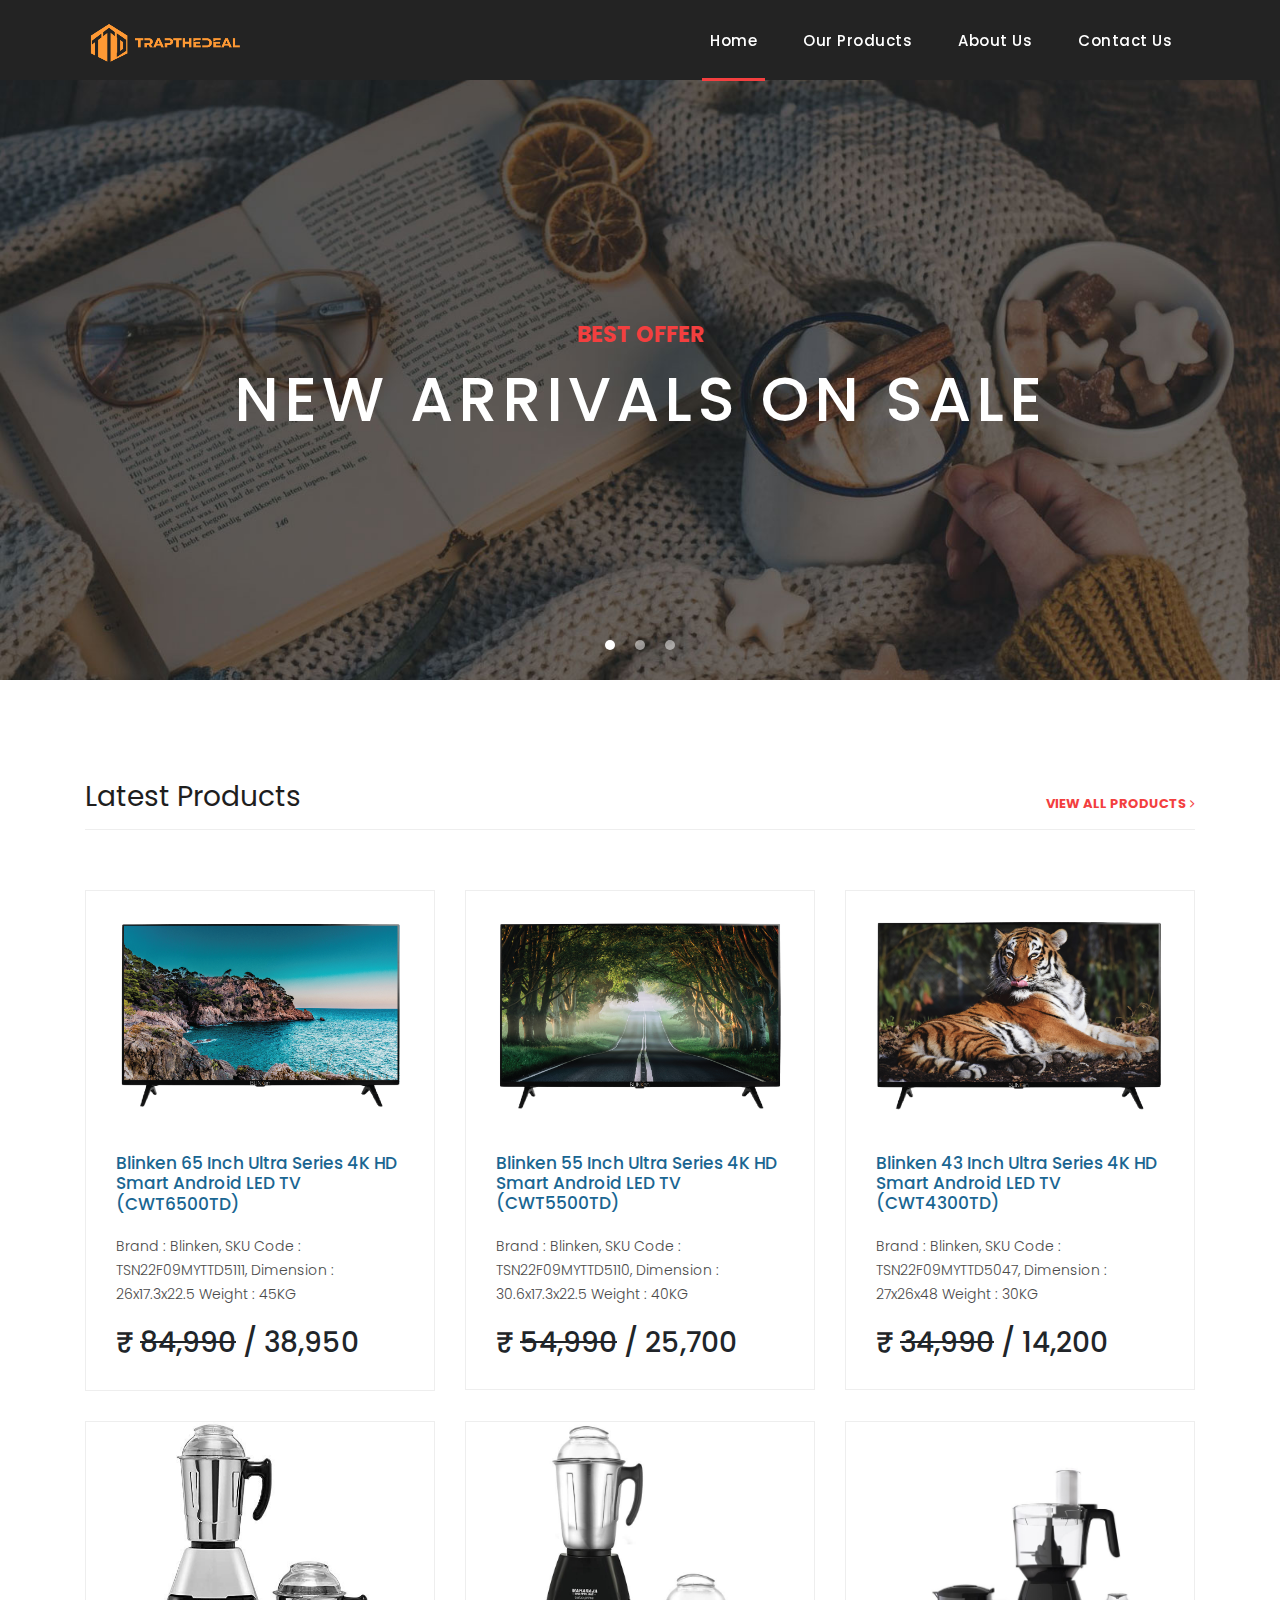
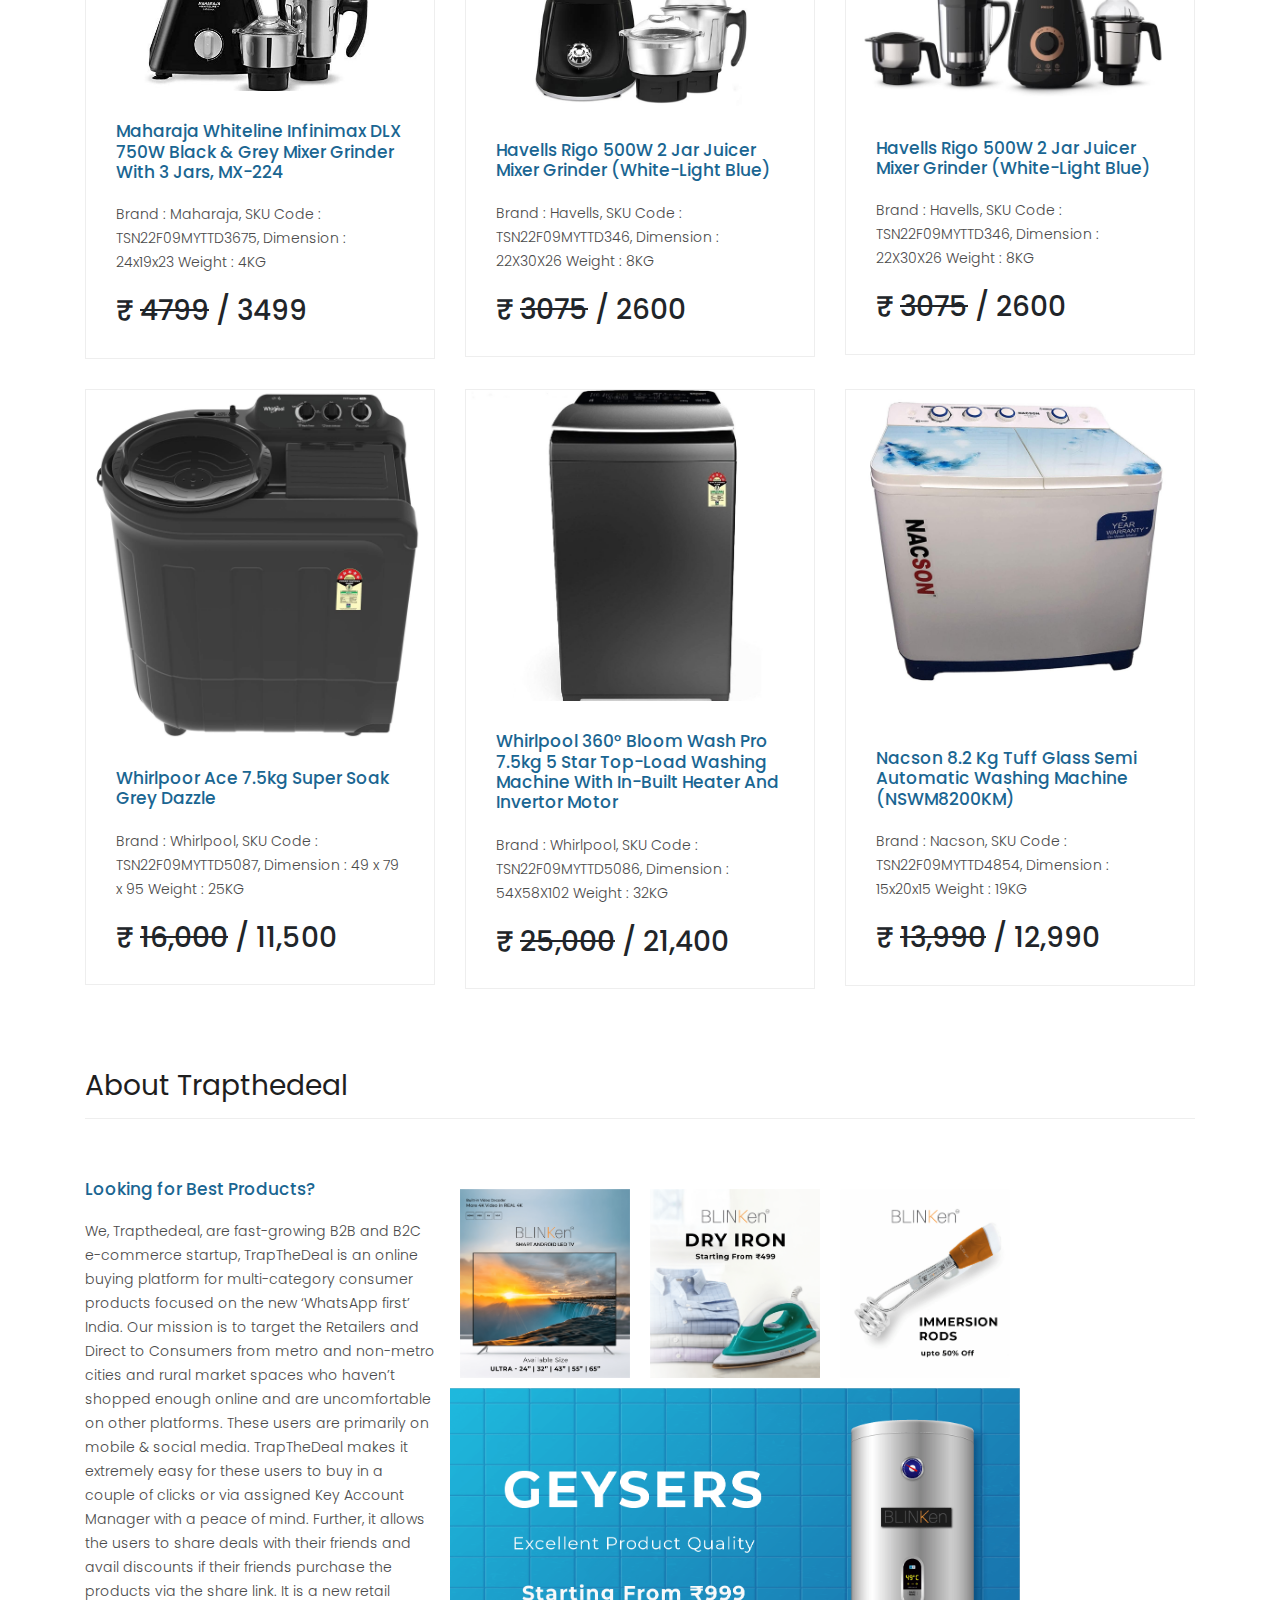
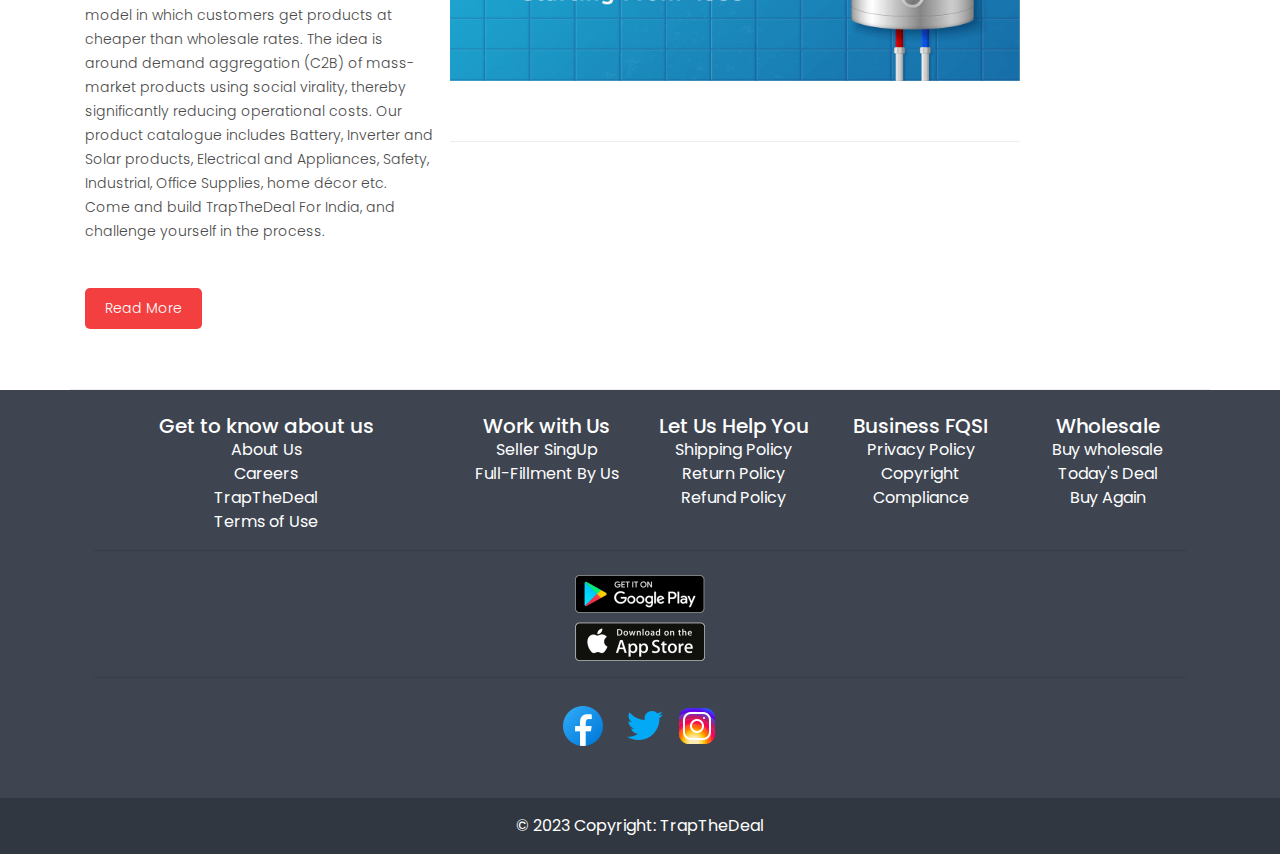
==== commit 8d2beed1: "TTD1" ====
--- a/index.html
+++ b/index.html
@@ -2,21 +2,38 @@
 <html lang="en">
 
 <head>
-    <meta charset="UTF-8">
-    <meta http-equiv="X-UA-Compatible" content="IE=edge">
-    <meta name="viewport" content="width=device-width, initial-scale=1">
-    <title>Trapthedeal</title>
+
+    <meta charset="utf-8">
+    <meta name="viewport" content="width=device-width, initial-scale=1, shrink-to-fit=no">
+    <meta name="description" content="">
+    <meta name="author" content="">
+    <link href="https://fonts.googleapis.com/css?family=Poppins:100,200,300,400,500,600,700,800,900&display=swap" rel="stylesheet">
+
+    <title>TrapTheDeal</title>
     <link rel="icon" href="assets/images/logo.png">
+
+    <!-- Bootstrap core CSS -->
+    <link href="vendor/bootstrap/css/bootstrap.min.css" rel="stylesheet">
+    <!--
+
+TemplateMo 546 Sixteen Clothing
+
+https://templatemo.com/tm-546-sixteen-clothing
+
+-->
+
+    <!-- Additional CSS Files -->
     <link rel="stylesheet" href="assets/css/fontawesome.css">
     <link rel="stylesheet" href="assets/css/templatemo-sixteen.css">
     <link rel="stylesheet" href="assets/css/owl.css">
-    <link href="https://fonts.googleapis.com/css?family=Poppins:100,200,300,400,500,600,700,800,900&display=swap" rel="stylesheet">
-    <link rel="stylesheet" href="assets/vendor/bootstrap/css/bootstrap.min.css">
-    <link rel="stylesheet" href="assets/css/responsive.css">
+
 </head>
 
 <body>
-    <!-- Header Start -->
+
+
+
+    <!-- Header -->
     <header class="">
         <nav class="navbar navbar-expand-lg">
             <div class="container">
@@ -45,7 +62,6 @@
             </div>
         </nav>
     </header>
-    <!-- Header Ends -->
 
     <!-- Page Content -->
     <!-- Banner Starts Here -->
@@ -54,7 +70,7 @@
             <div class="banner-item-01">
                 <div class="text-content">
                     <h4>Best Offer</h4>
-                    <h2>New Arrivals</h2>
+                    <h2>New Arrivals On Sale</h2>
                 </div>
             </div>
             <div class="banner-item-02">
@@ -71,7 +87,7 @@
             </div>
         </div>
     </div>
-    <!-- Banner Ends -->
+    <!-- Banner Ends Here -->
 
     <div class="latest-products">
         <div class="container">
@@ -194,6 +210,7 @@
             </div>
         </div>
     </div>
+
     <div class="best-features">
         <div class="container">
             <div class="row">
@@ -235,6 +252,8 @@
             </div>
         </div>
     </div>
+
+
     <footer class="text-center text-lg-start text-white" style="background-color: #3e4551">
         <!-- Grid container -->
         <div class="container p-4 pb-0">
@@ -390,8 +409,33 @@
 </div>
 <!-- Copyright -->
 </footer>
+
+
+    <!-- Bootstrap core JavaScript -->
+    <script src="vendor/jquery/jquery.min.js"></script>
+    <script src="vendor/bootstrap/js/bootstrap.bundle.min.js"></script>
+
+
+    <!-- Additional Scripts -->
+    <script src="assets/js/custom.js"></script>
+    <script src="assets/js/owl.js"></script>
+    <script src="assets/js/slick.js"></script>
+    <script src="assets/js/isotope.js"></script>
+    <script src="assets/js/accordions.js"></script>
+
+
+    <script language="text/Javascript">
+        cleared[0] = cleared[1] = cleared[2] = 0; //set a cleared flag for each field
+        function clearField(t) { //declaring the array outside of the
+            if (!cleared[t.id]) { // function makes it static and global
+                cleared[t.id] = 1; // you could use true and false, but that's more typing
+                t.value = ''; // with more chance of typos
+                t.style.color = '#fff';
+            }
+        }
+    </script>
+
+
 </body>
 
-</html>
-
 </html>--- a/assets/css/templatemo-sixteen.css
+++ b/assets/css/templatemo-sixteen.css
@@ -22,6 +22,18 @@
     line-height: 24px;
 }
 
+.column {
+    float: left;
+    width: 33.33%;
+    padding: 10px;
+}
+
+.row::after {
+    content: "";
+    clear: both;
+    display: table;
+}
+
 a {
     text-decoration: none!important;
 }
@@ -30,18 +42,6 @@
     padding: 0;
     margin: 0;
     list-style: none;
-}
-
-.column {
-    float: left;
-    width: 33.33%;
-    padding: 10px;
-}
-
-.row::after {
-    content: "";
-    clear: both;
-    display: table;
 }
 
 h1,
@@ -357,25 +357,25 @@
 
 .banner-item-01 {
     padding: 300px 0px;
-    background-image: url(assets\images\slide_01.jpg);
+    background-image: url(../images/slide_01.jpg);
     background-size: cover;
-    background-repeat: repeat;
+    background-repeat: no-repeat;
     background-position: center center;
 }
 
 .banner-item-02 {
     padding: 300px 0px;
-    background-image: url(assets\images\slide_02.jpg);
+    background-image: url(../images/slide_02.jpg);
     background-size: cover;
-    background-repeat: repeat;
+    background-repeat: no-repeat;
     background-position: center center;
 }
 
 .banner-item-03 {
     padding: 300px 0px;
-    background-image: url(assets\images\slide_03.jpg);
+    background-image: url(../images/slide_03.jpg);
     background-size: cover;
-    background-repeat: repeat;
+    background-repeat: no-repeat;
     background-position: center center;
 }
 
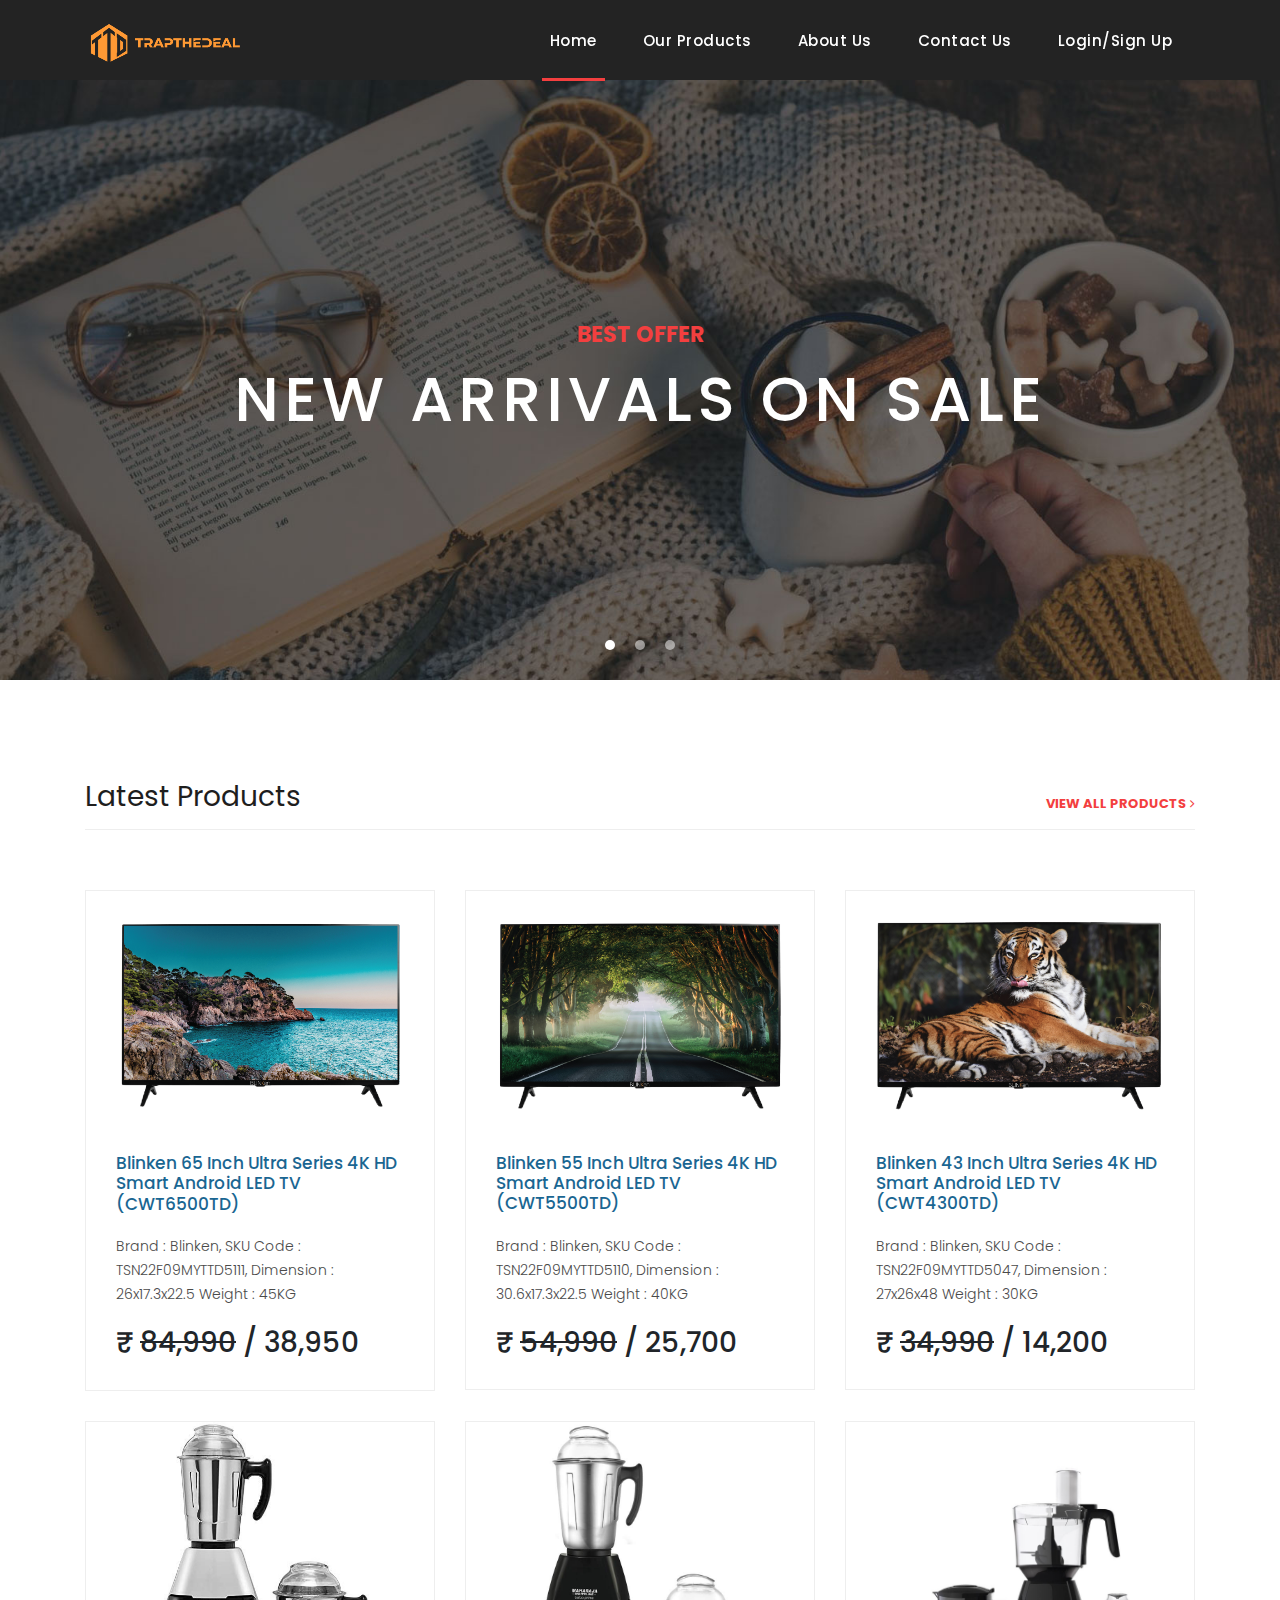
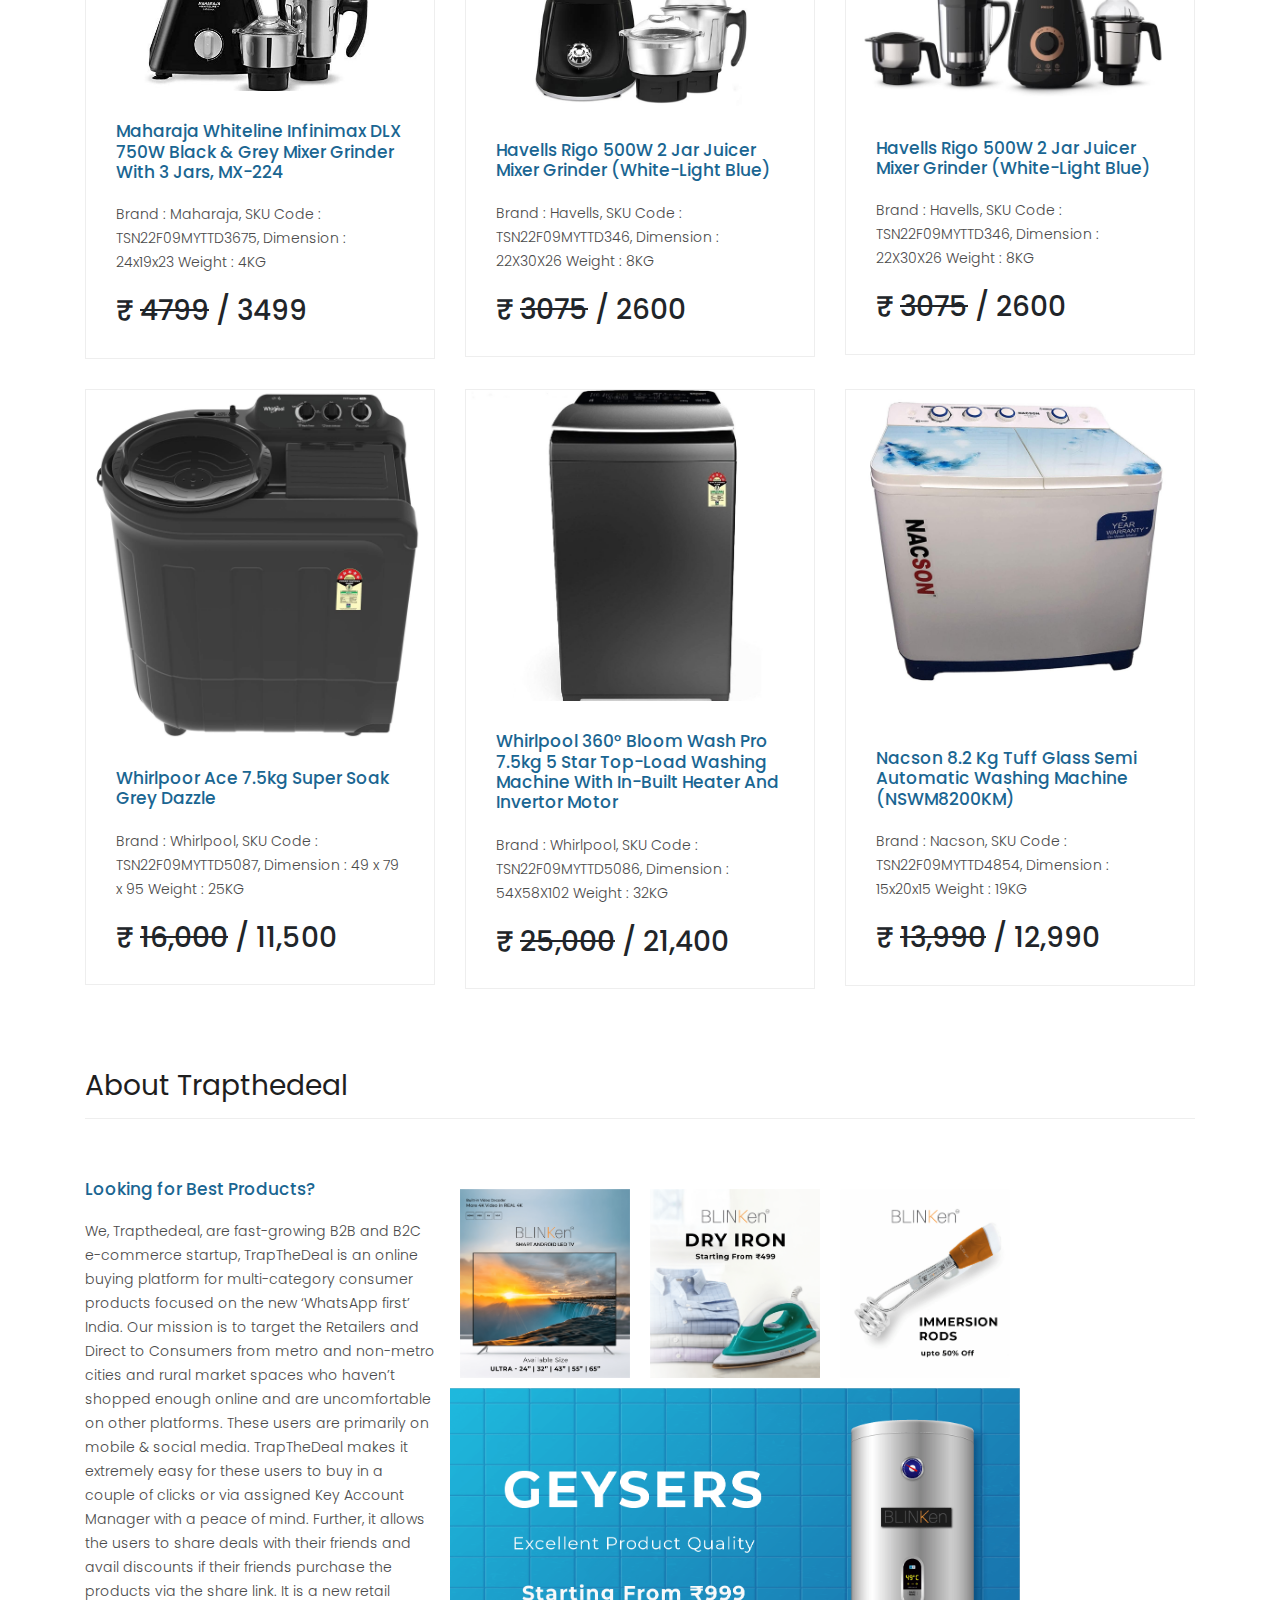
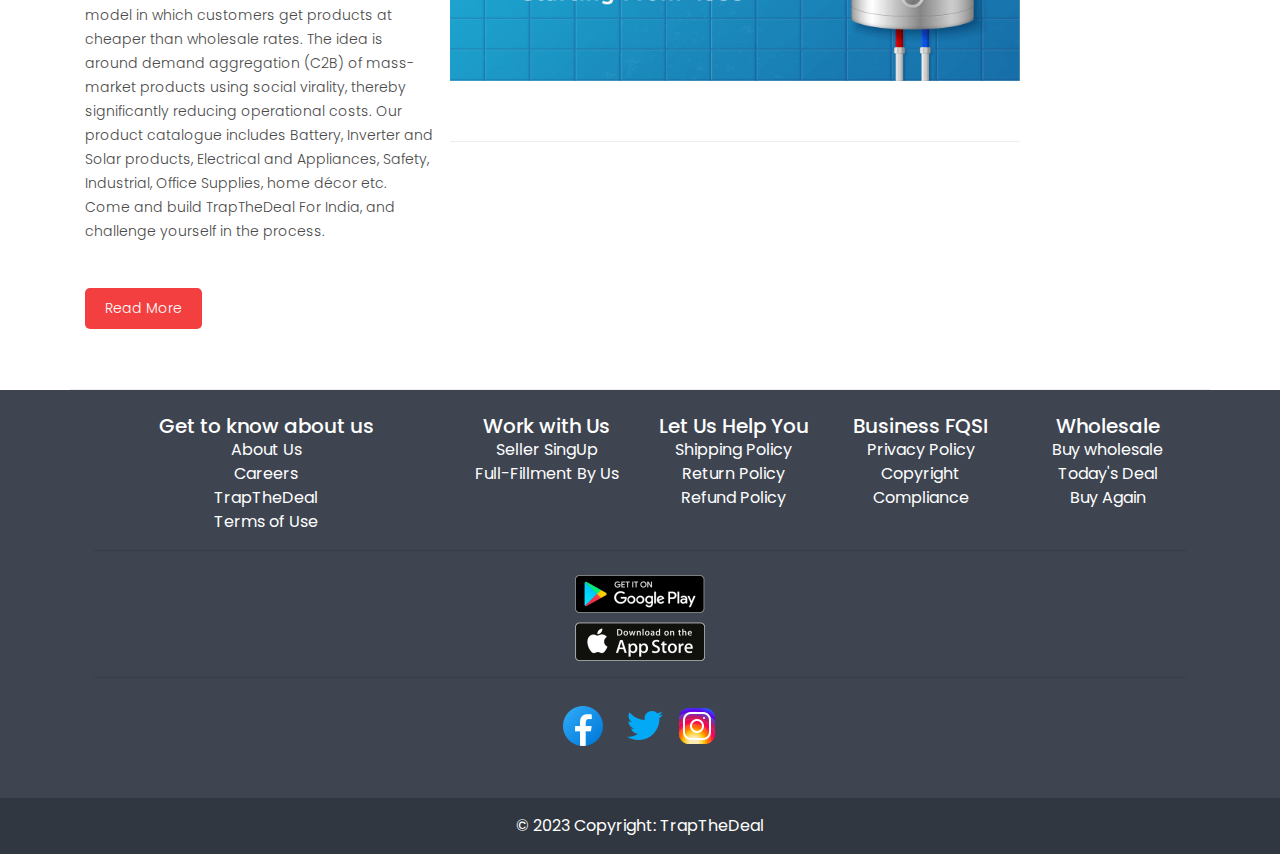
==== commit 0506ff8f: "TTD1" ====
--- a/index.html
+++ b/index.html
@@ -57,6 +57,9 @@
                         <li class="nav-item">
                             <a class="nav-link" href="contact.html">Contact Us</a>
                         </li>
+                        <li class="nav-item">
+                            <a href="login.html" class="nav-link" title="login">Login/Sign Up</a>
+                        </li>
                     </ul>
                 </div>
             </div>
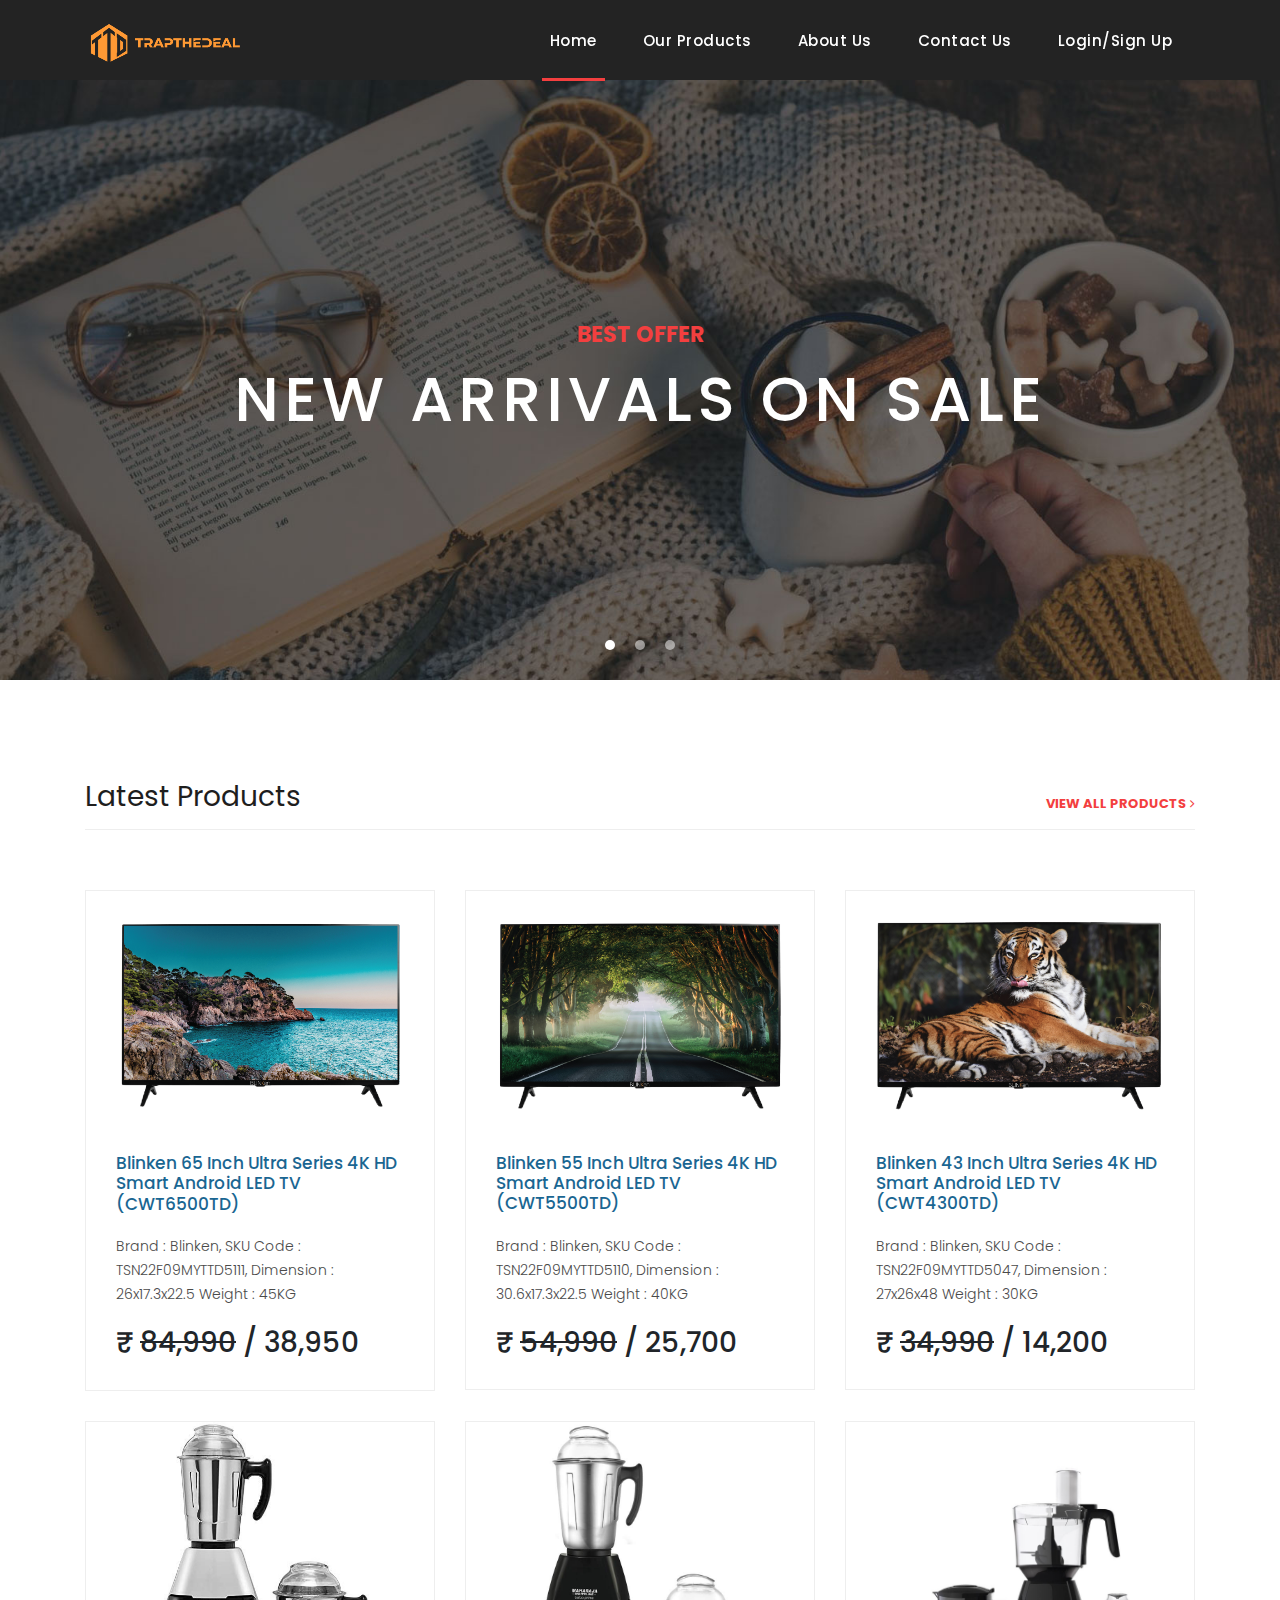
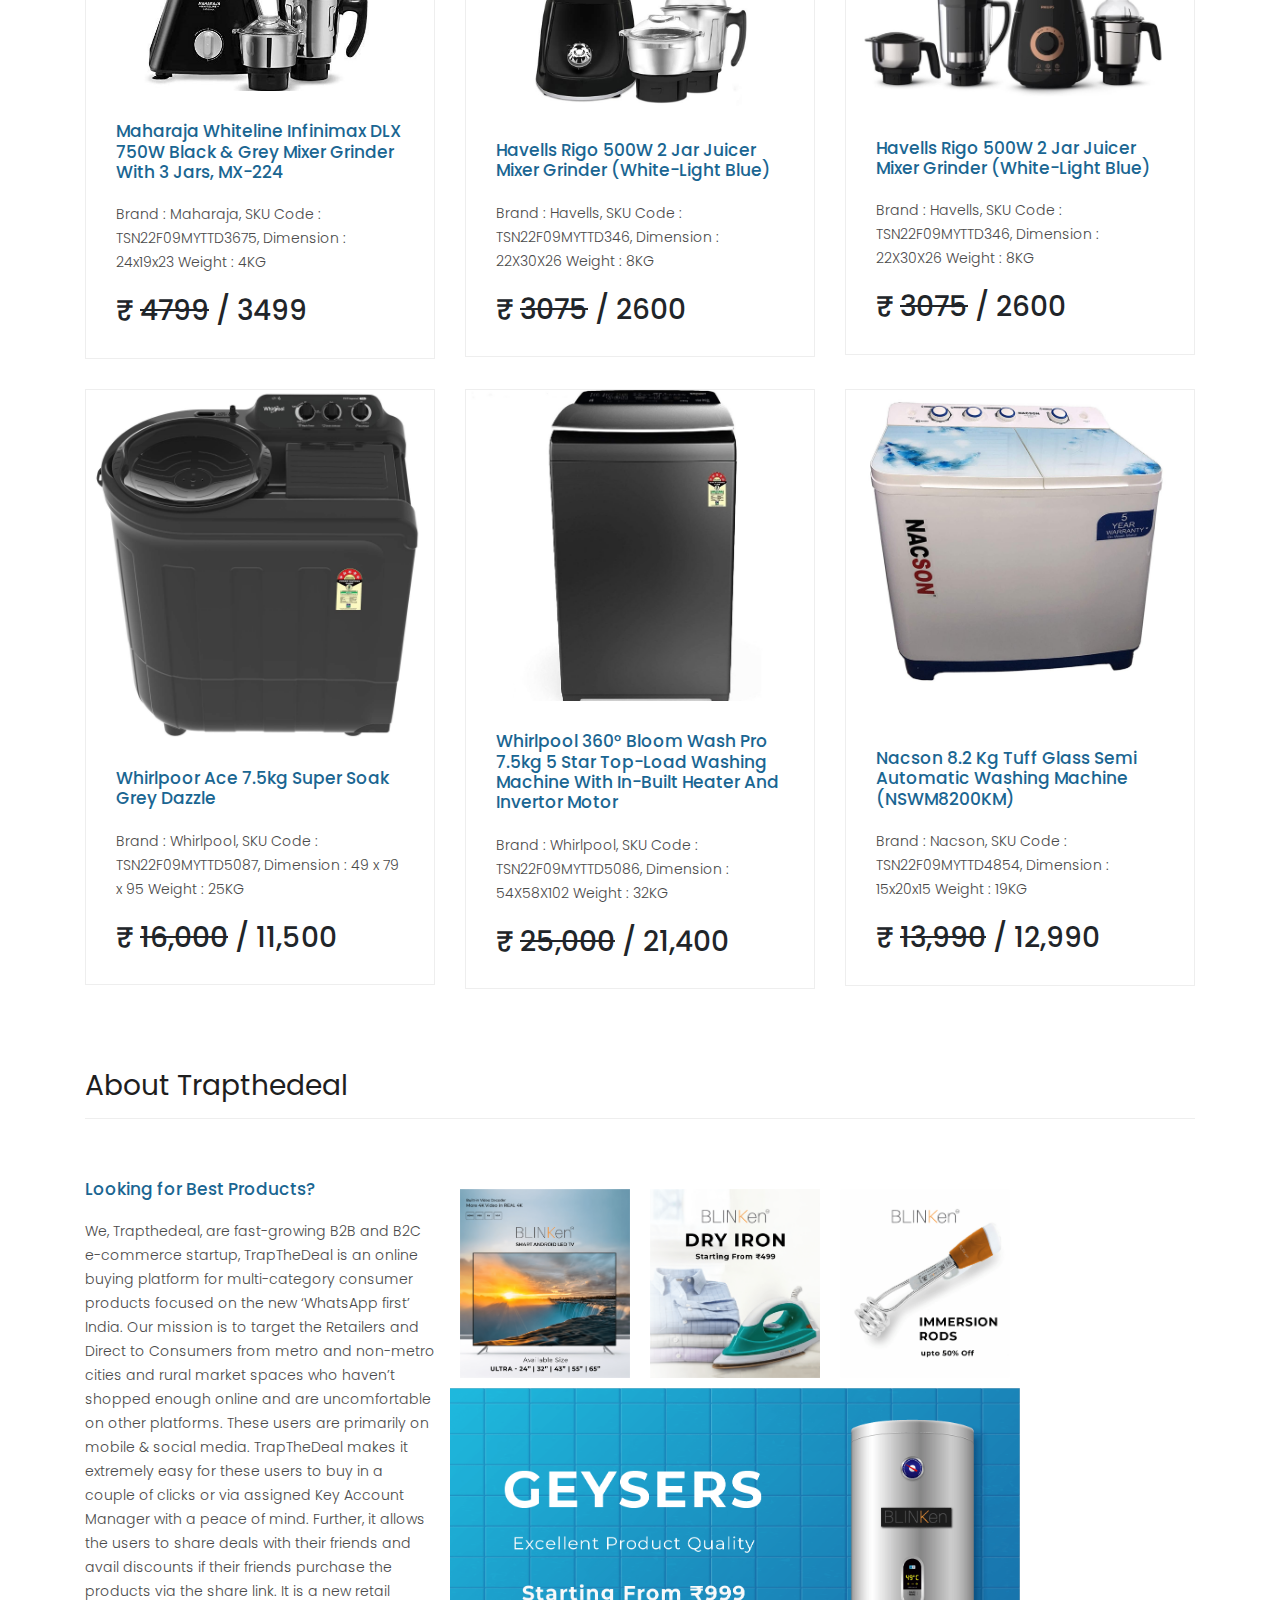
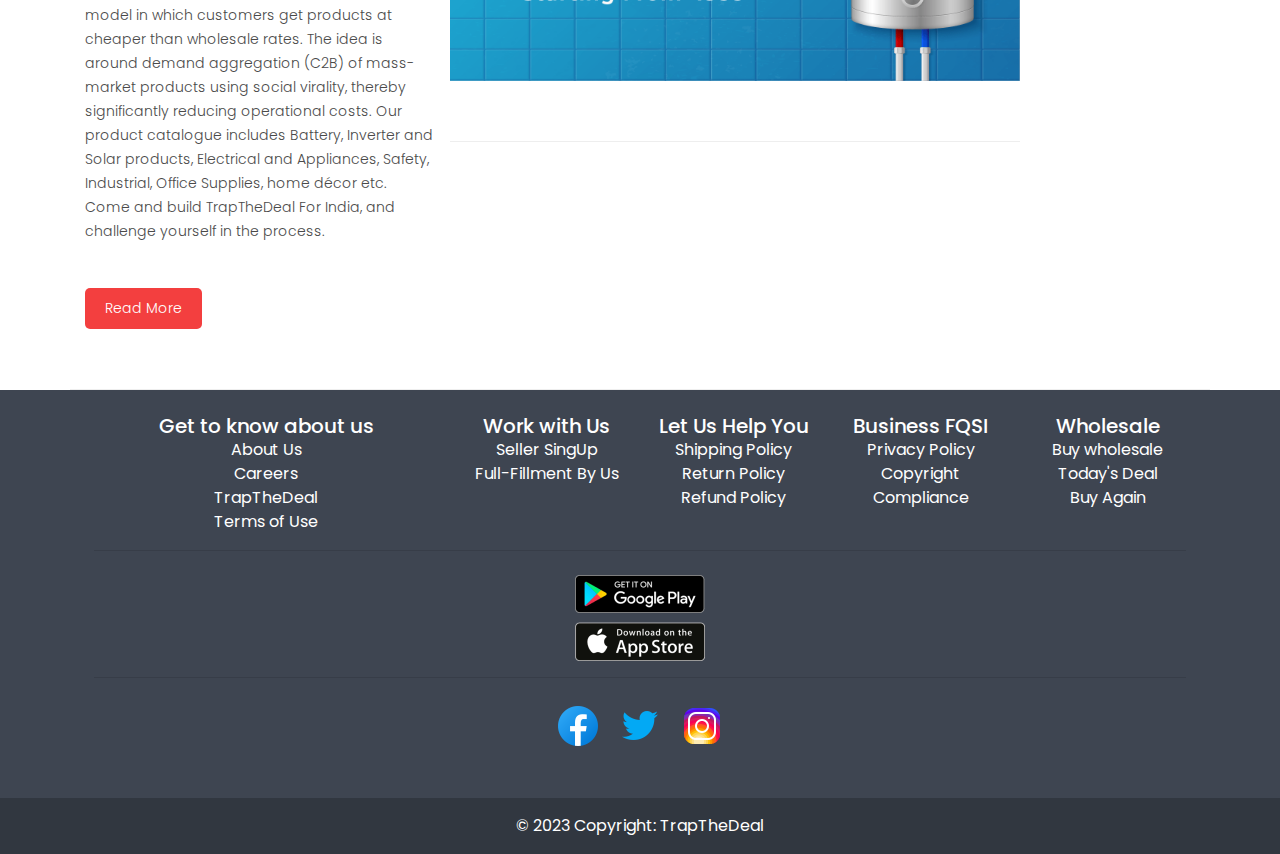
==== commit a5cbc784: "TTD1" ====
--- a/index.html
+++ b/index.html
@@ -15,12 +15,6 @@
     <!-- Bootstrap core CSS -->
     <link href="vendor/bootstrap/css/bootstrap.min.css" rel="stylesheet">
     <!--
-
-TemplateMo 546 Sixteen Clothing
-
-https://templatemo.com/tm-546-sixteen-clothing
-
--->
 
     <!-- Additional CSS Files -->
     <link rel="stylesheet" href="assets/css/fontawesome.css">
@@ -383,18 +377,18 @@
             <!-- Section: Social media -->
             <section class="mb-4 text-center">
                 <!-- Facebook -->
-                <a href="#!" role="button">
+                <a href="#!" role="button" title="button">
                     <img src="assets/images/icons8-facebook-48.png" alt="">
                 </a>
 
                 <!-- Twitter -->
-                <a href="#!" role="button" style="padding-left: 10px;">
+                <a href="#!" role="button" style="padding-left: 10px;" title="button">
                     <img src="assets/images/icons8-twitter-48.png" alt="">
                 </a>
 
 
                 <!-- Instagram -->
-                <a href="#!" role="button">
+                <a href="#!" role="button" title="button" style="padding-left: 10px;">
                     <img src="assets/images/icons8-instagram-48.png" alt="">
                 </a>
 
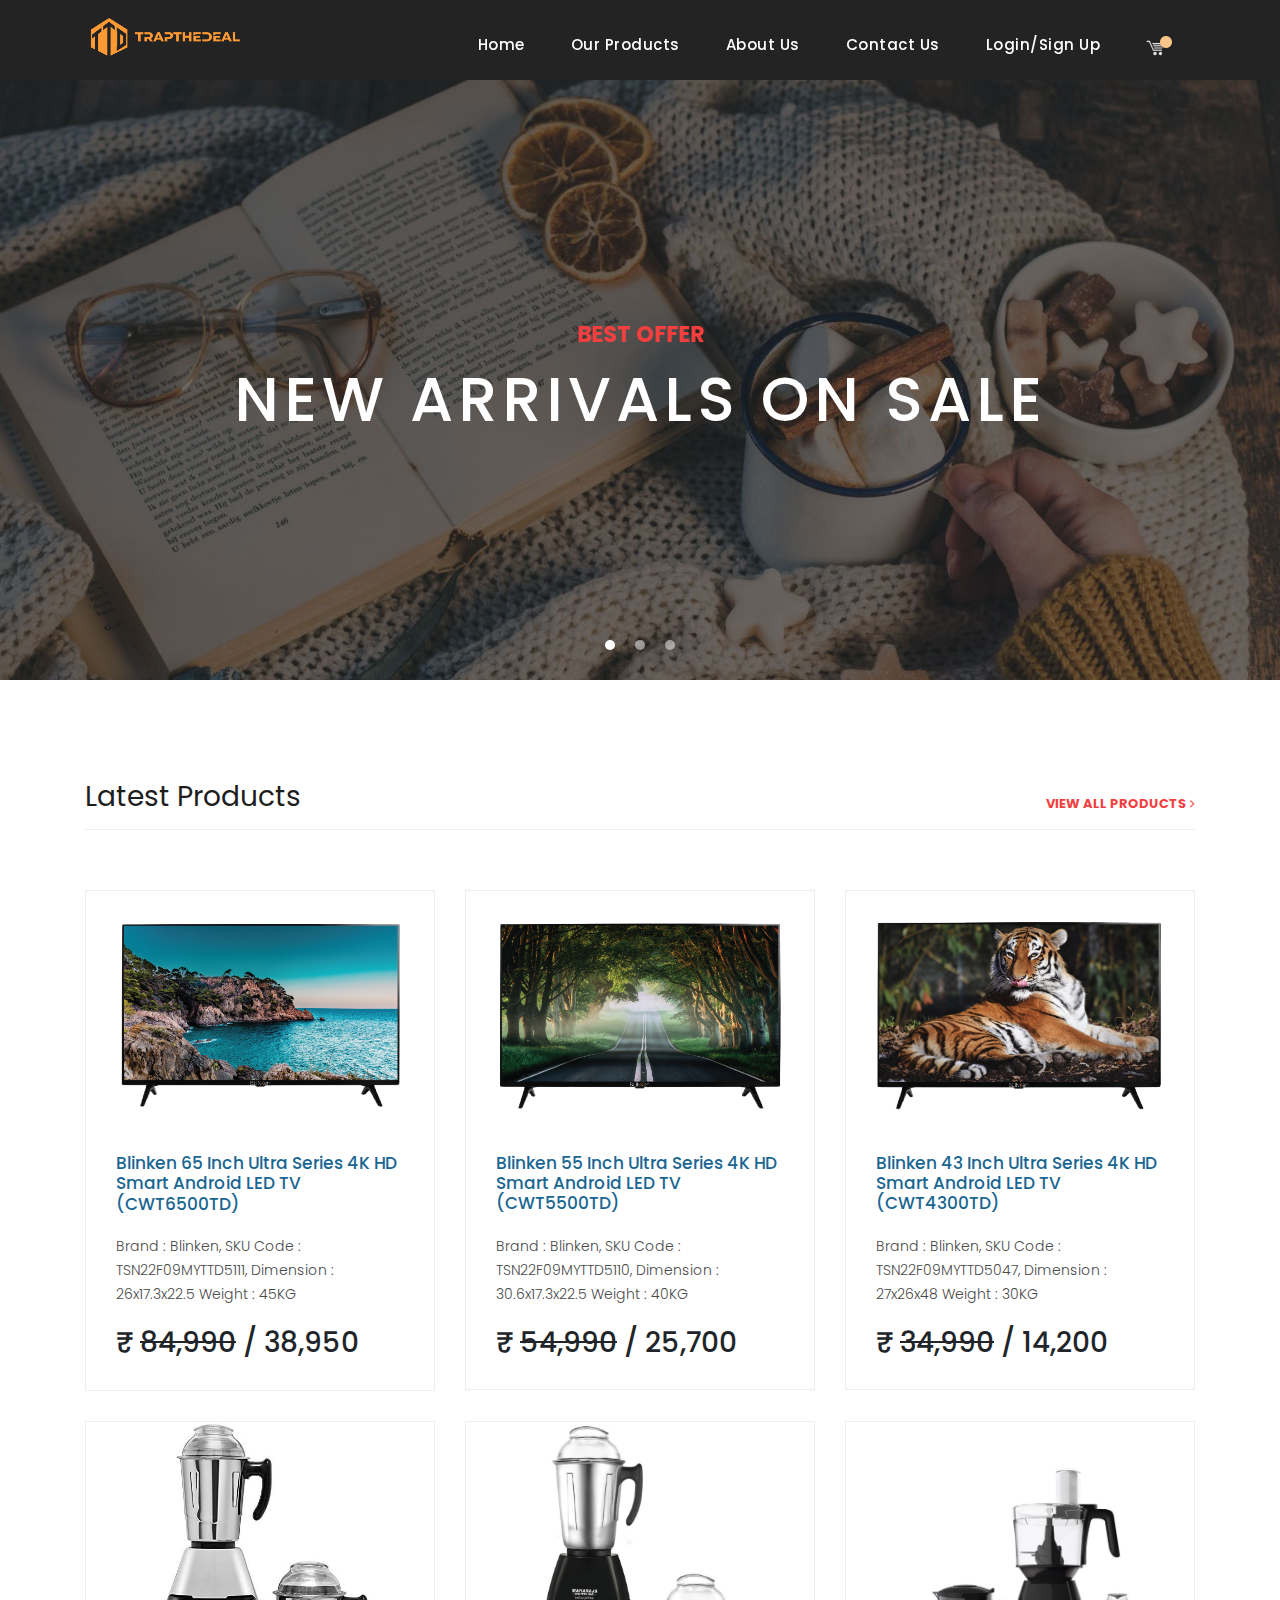
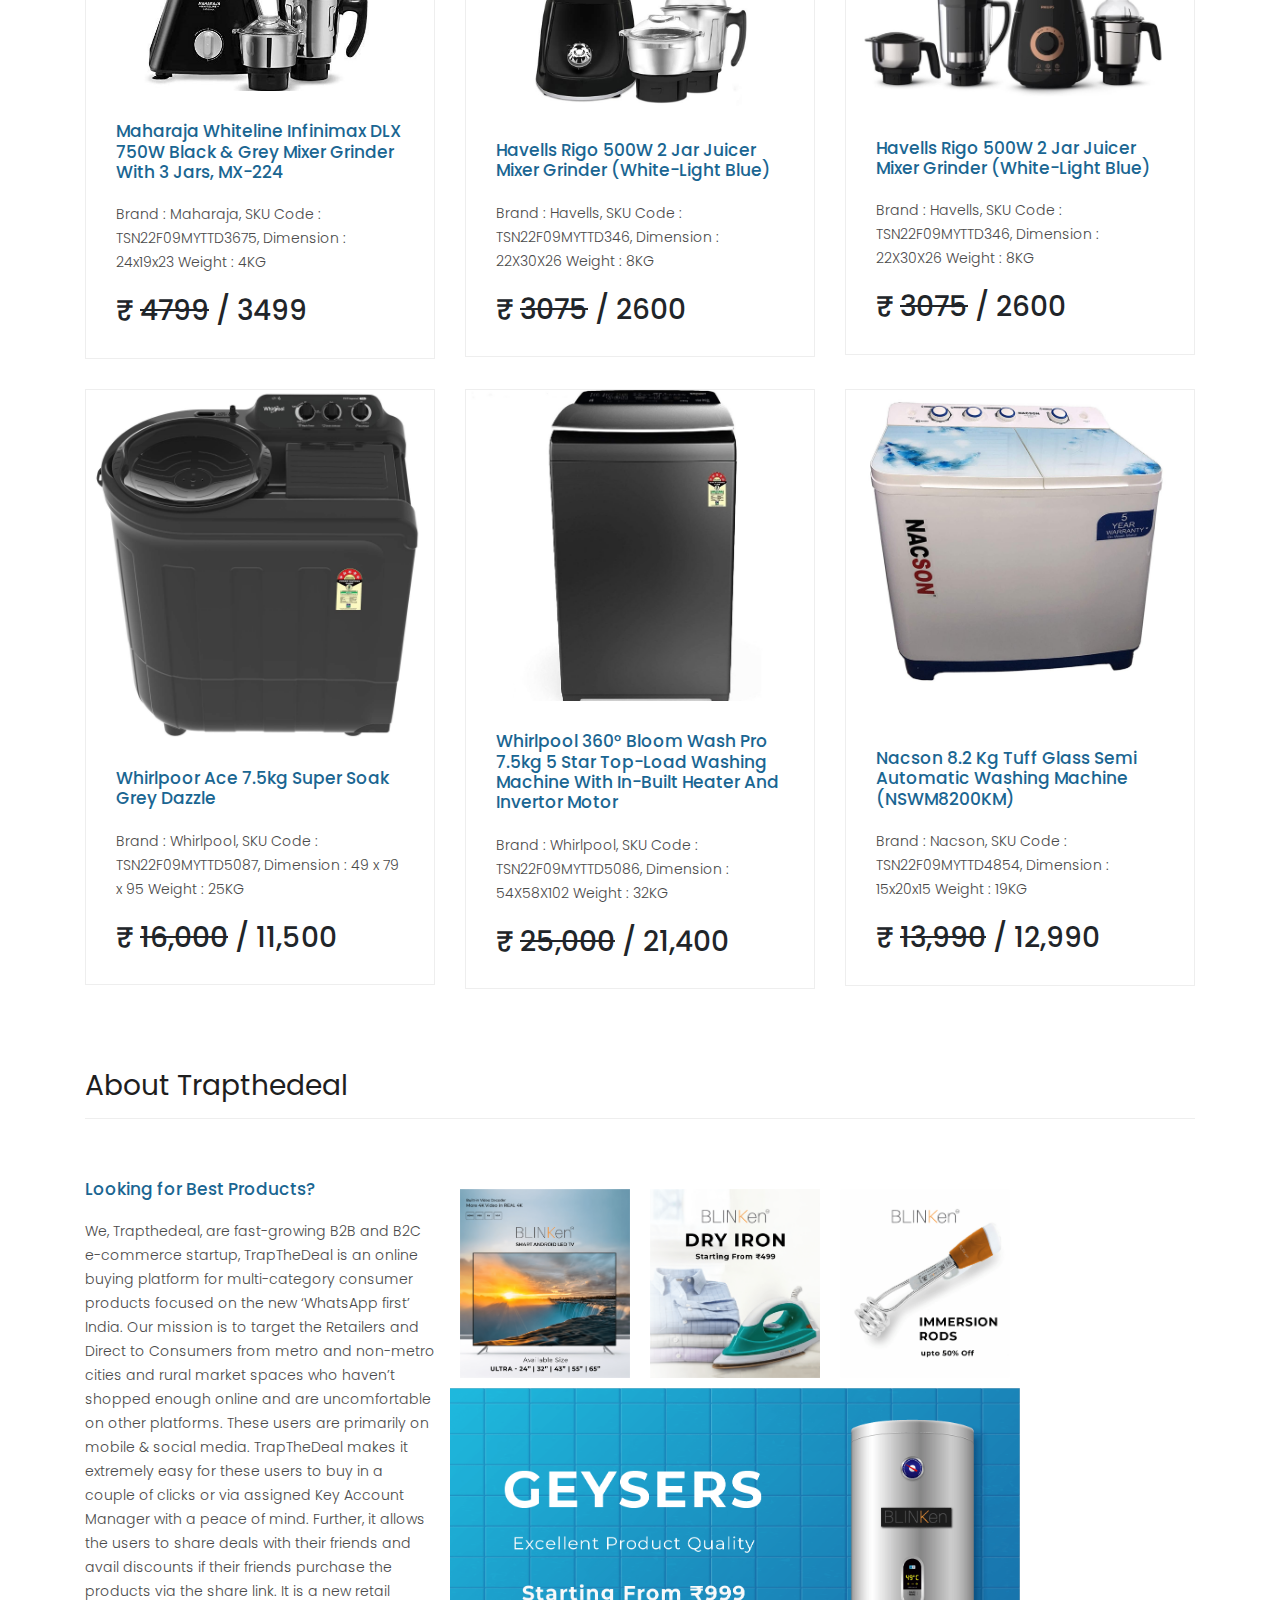
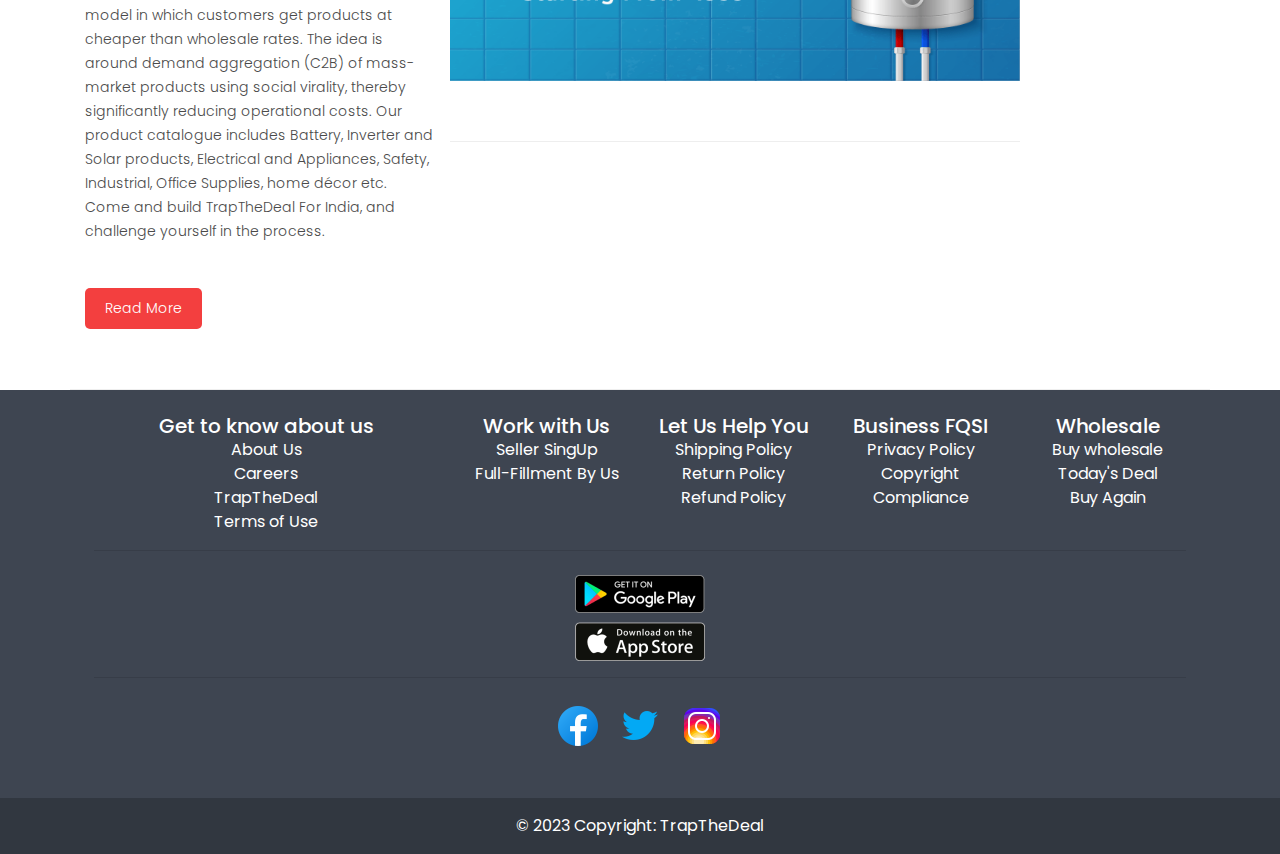
==== commit f49b9cff: "TTD1" ====
--- a/index.html
+++ b/index.html
@@ -34,13 +34,13 @@
                 <a title="logo" href="index.html" class="navbar-brand"><img src="assets/images/logo.png" alt="logo"></a>
                 <button class="navbar-toggler" type="button" data-toggle="collapse" data-target="#navbarResponsive" aria-controls="navbarResponsive" aria-expanded="false" aria-label="Toggle navigation">
                     <span class="navbar-toggler-icon"></span>
-                  </button>
+                </button>
                 <div class="collapse navbar-collapse" id="navbarResponsive">
                     <ul class="navbar-nav ml-auto">
-                        <li class="nav-item active">
+                        <li class="nav-item">
                             <a class="nav-link" href="index.html">Home
-                  <span class="sr-only">(current)</span>
-                </a>
+                                <span class="sr-only">(current)</span>
+                            </a>
                         </li>
                         <li class="nav-item">
                             <a class="nav-link" href="products.html">Our Products</a>
@@ -53,6 +53,9 @@
                         </li>
                         <li class="nav-item">
                             <a href="login.html" class="nav-link" title="login">Login/Sign Up</a>
+                        </li>
+                        <li class="nav-item">
+                            <a href="#" class="nav-link" title="login"><img src="assets/images/icons/trolly-icon.png" alt=""></a>
                         </li>
                     </ul>
                 </div>
@@ -263,7 +266,7 @@
                         <h5>Get to know about us</h5>
                         <ul class="list-unstyled mb-0">
                             <li>
-                                <a href="#!" class="text-white">About Us</a>
+                                <a href="about.html" class="text-white">About Us</a>
                             </li>
                             <li>
                                 <a href="#!" class="text-white">Careers</a>
